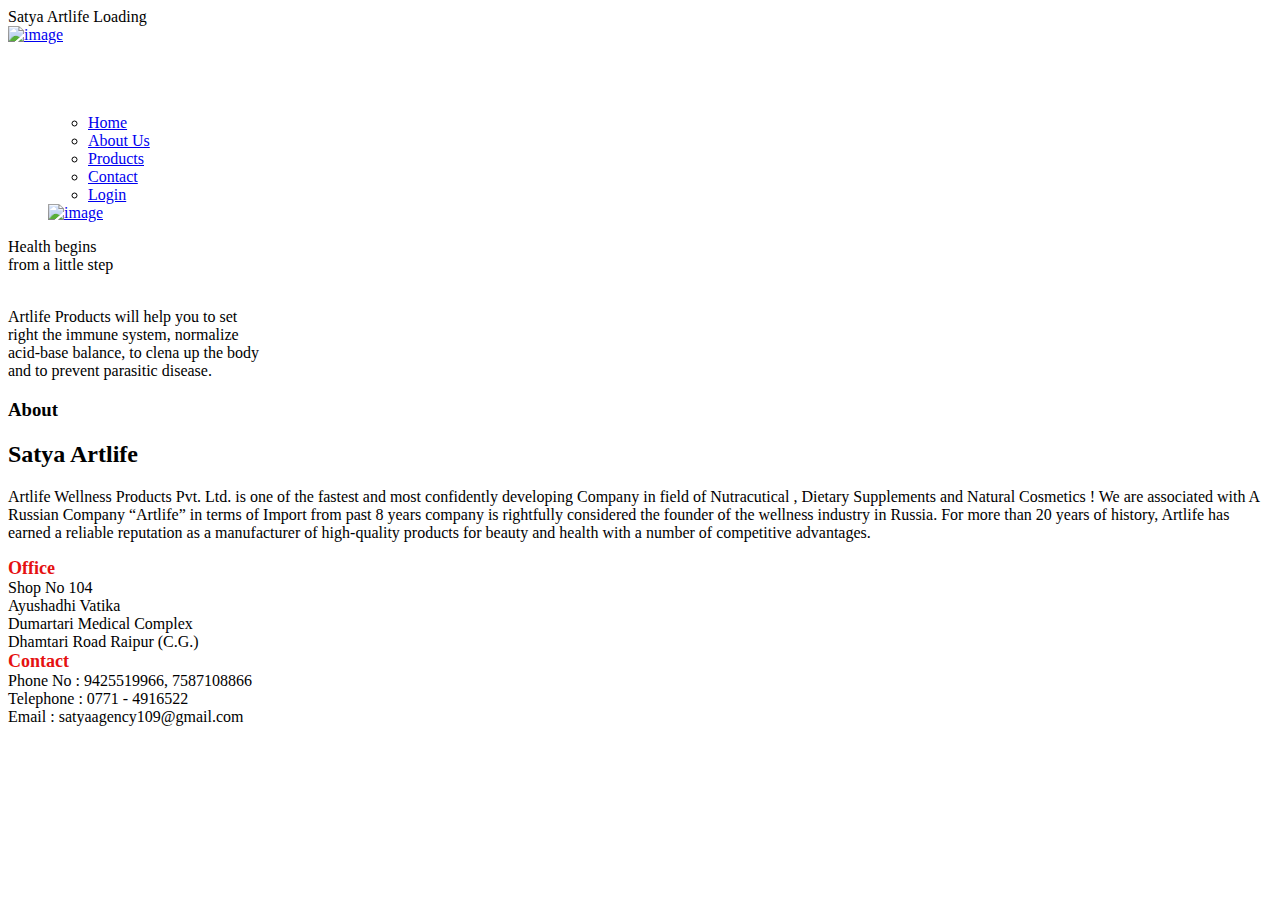
==== index.html @ ea93934b "Add files via upload" ====
<!DOCTYPE html>
<html lang="en">

    <!-- Basic -->
    <meta charset="utf-8">
    <meta http-equiv="X-UA-Compatible" content="IE=edge">   
   
    <!-- Mobile Metas -->
    <meta name="viewport" content="width=device-width, minimum-scale=1.0, maximum-scale=1.0, user-scalable=no">
 
     <!-- Site Metas -->
    <title>Satya Artlife</title>  
    <meta name="keywords" content="">
    <meta name="description" content="">
    <meta name="author" content="">

    <!-- Site Icons -->
    <link rel="shortcut icon" href="images/Favicon.ico" type="image/x-icon" />
    <link rel="apple-touch-icon" href="images/satya agencies logo.png">

    <!-- Bootstrap CSS -->
    <link rel="stylesheet" href="css/bootstrap.min.css">
    <!-- Site CSS -->
    <link rel="stylesheet" href="style.css">
    <!-- Colors CSS -->
    <link rel="stylesheet" href="css/colors.css">
    <!-- ALL VERSION CSS -->
    <link rel="stylesheet" href="css/versions.css">
    <!-- Responsive CSS -->
    <link rel="stylesheet" href="css/responsive.css">
    <!-- Custom CSS -->
    <link rel="stylesheet" href="css/custom.css">

    <!--[if lt IE 9]>
      <script src="https://oss.maxcdn.com/libs/html5shiv/3.7.0/html5shiv.js"></script>
      <script src="https://oss.maxcdn.com/libs/respond.js/1.4.2/respond.min.js"></script>
    <![endif]-->

</head>
<body class="barber_version">
    <link href="https://fonts.googleapis.com/css2?family=Work+Sans:wght@500&display=swap" rel="stylesheet">
    <!-- LOADER -->
    <div id="preloader">
        <div class="cube-wrapper">
		  <div class="cube-folding">
			<span class="leaf1"></span>
			<span class="leaf2"></span>
			<span class="leaf3"></span>
			<span class="leaf4"></span>
		  </div>
		  <span class="loading" data-name="Loading">Satya Artlife Loading</span>
		</div>
    </div><!-- end loader -->
    <!-- END LOADER -->

    <div id="wrapper">

        <!-- Sidebar-wrapper -->
        <div id="sidebar-wrapper">
			<div class="side-top">
				<div class="logo-sidebar">
					<a href="index.html"><img src="images/logos/logo.png" style="width:150px ;" alt="image"></a>
				</div>
				<ul class="sidebar-nav" >
				<ul class="sidebar-nav" style="margin-top: 70px;">
					<li><a href="index.html">Home</a></li> <!--class="active"-->
					<li><a href="about.html">About Us</a></li>
					<li><a href="products.html">Products</a></li>
					<li><a href="contact.html">Contact</a></li>
					<!--<li><a href="appointment.html">Appointment</a></li>-->
					<li><a href="http://dvo.artlife.ru/Account/Login/en">Login</a></li>
                </ul>
                <div class="Satya-logo-sidebar">
					<a href="index.html"><img src="images/logos/satya agencies logo.png" style="width:150px ;" alt="image" ></a>
				</div>
			</div>
        </div>
        <!-- End Sidebar-wrapper -->

        <!-- Page Content -->
        <div id="page-content-wrapper">
            <a href="#menu-toggle" class="menuopener" id="menu-toggle"><i class="fa fa-bars"></i></a>
            <div id="home" class="parallax  first-section" data-stellar-background-ratio="0.3" style="background-image:url('uploads/homepage bg.jpg'); "> 
                <div class="container-fluid">
                    <div class="row">
						<!--<div id="full-width" class="owl-carousel owl-theme">-->
							<div class="text-center item">
								<div class="col-md-8 col-md-offset-2 col-sm-10">
									<div class="big-tagline text-right">
                                        <p class="index">
                                        Health begins <br>
                                        from a little step
                                        </p><br>
                                        <l>
                                        Artlife Products will help you to set<br>
                                        right the immune system, normalize<br>
                                        acid-base balance, to clena up the body <br>
                                        and to prevent parasitic disease.
                                        </l>
									</div>
								</div>
                            </div>
                            
                            <!--
							<div class="text-center item">
								<div class="col-md-8 col-md-offset-2 col-sm-12">
									<div class="big-tagline text-center">
										<h2><strong>Satya Artlife</strong></h2>
										<p class="lead">We are Satya Artlife</p>
									</div>
								</div>
                            </div>
                            
							<div class="text-center item">
								<div class="col-md-8 col-md-offset-2 col-sm-12">
									<div class="big-tagline text-center">
										<h2><strong>Satya Artlife</strong></h2>
										<p class="lead">We are Satya Artlife</p>
                                    </div>
								</div>
							</div>
						</div>-->
                    </div><!-- end row -->
                </div><!-- end container -->
            </div><!-- end section -->

            <!--<section class="section nopad cac text-center">
                <a href="#"><h3>Interesting our awesome barber services? Just drop an appointment form below!</h3></a>
            </section>-->

            <div class="section wb">
                <div class="container-fluid">
                    <div class="row">
                        <div class="col-md-8 col-md-offset-2 text-center">
                            <div class="message-box">
                                <h3>About</h3>
                                <h2>Satya Artlife</h2>
                                <p class="lead"> Artlife Wellness Products Pvt. Ltd. is one of the fastest and most confidently developing Company in field of Nutracutical , Dietary Supplements and Natural Cosmetics ! We are associated with A Russian Company “Artlife” in terms of Import from past 8 years company is rightfully considered the founder of the wellness industry in Russia. For more than 20 years of history, Artlife has earned a reliable reputation as a manufacturer of high-quality products for beauty and health with a number of competitive advantages. </p>

                                <!--<a href="#services" data-scroll class="btn btn-light btn-radius btn-brd grd1 effect-1">Learn More</a>-->
                            </div><!-- end messagebox -->
                        </div><!-- end col -->
                    </div><!-- end row -->
					
					<!--<hr class="hr1"> -->
                </div><!-- end container -->
            </div><!-- end section -->




            <div class="copyrights">
                <div class="container-fluid">
                    <div class="footer-distributed">
                        <div class="footer-left">
                            <l>
                                <strong><font color=#E51111 size=4>Office</font></strong> <br>
                                Shop No 104 <br>
                                Ayushadhi Vatika <br>
                                Dumartari Medical Complex <br> 
                                Dhamtari Road Raipur (C.G.)
                            </l>
                        </div>

                        <div class="footer-right">
                            <l>
                                <strong><font color=#E51111 size=4>Contact</font></strong> <br>
                                Phone No : 9425519966, 7587108866 <br>
                                Telephone : 0771 - 4916522<br>
                                Email : satyaagency109@gmail.com
                            </l>
                        </div>

                        
                    </div>
                </div><!-- end container -->
            </div><!-- end copyrights -->
        </div>
    </div><!-- end wrapper -->

    <a href="#" id="scroll-to-top" class="dmtop global-radius"><i class="fa fa-angle-up"></i></a>

    <!-- ALL JS FILES -->
    <script src="js/all.js"></script>
	<script src="js/responsive-tabs.js"></script>
    <!-- ALL PLUGINS -->
    <script src="js/custom.js"></script>

    <!-- Menu Toggle Script -->
    <script>
    (function($) {
        "use strict";
        $("#menu-toggle").click(function(e) {
            e.preventDefault();
            $("#wrapper").toggleClass("toggled");
        });
        smoothScroll.init({
            selector: '[data-scroll]', // Selector for links (must be a class, ID, data attribute, or element tag)
            selectorHeader: null, // Selector for fixed headers (must be a valid CSS selector) [optional]
            speed: 500, // Integer. How fast to complete the scroll in milliseconds
            easing: 'easeInOutCubic', // Easing pattern to use
            offset: 0, // Integer. How far to offset the scrolling anchor location in pixels
            callback: function ( anchor, toggle ) {} // Function to run after scrolling
        });
    })(jQuery);
    </script>

</body>
</html>
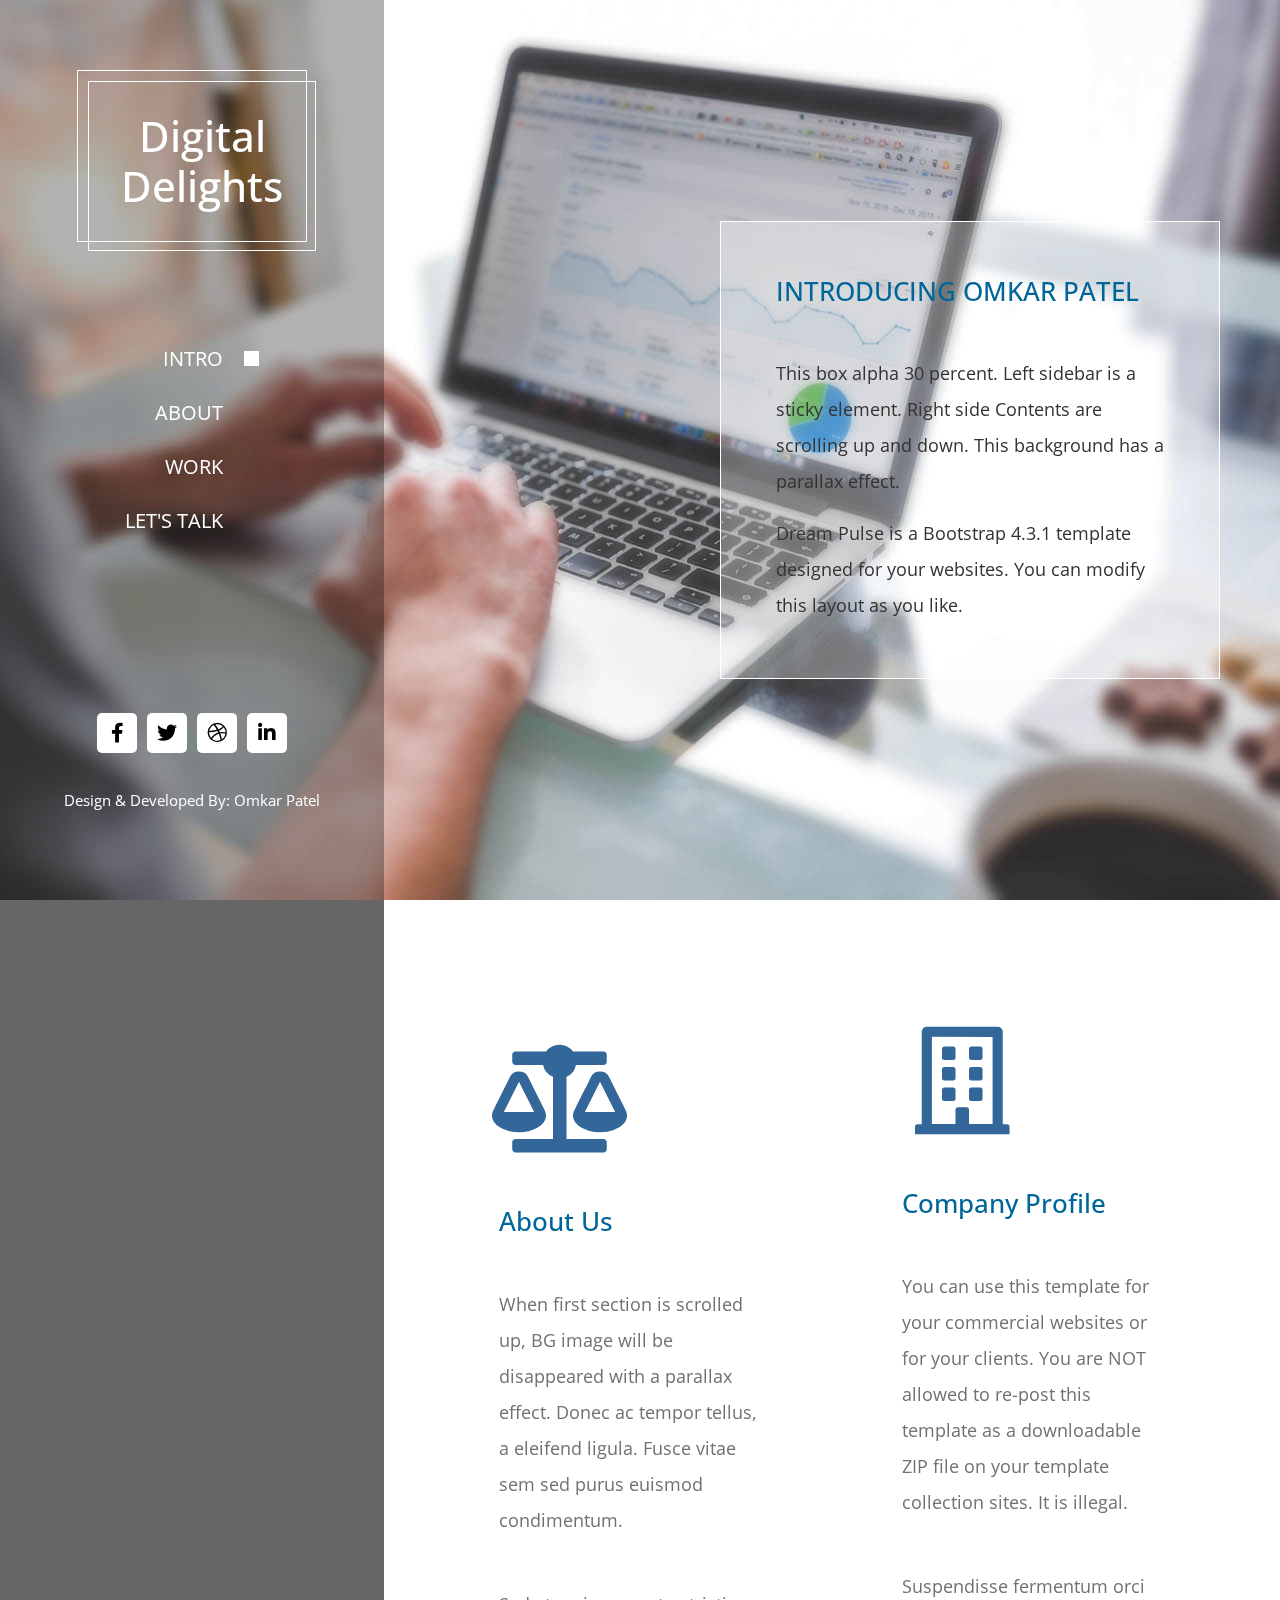
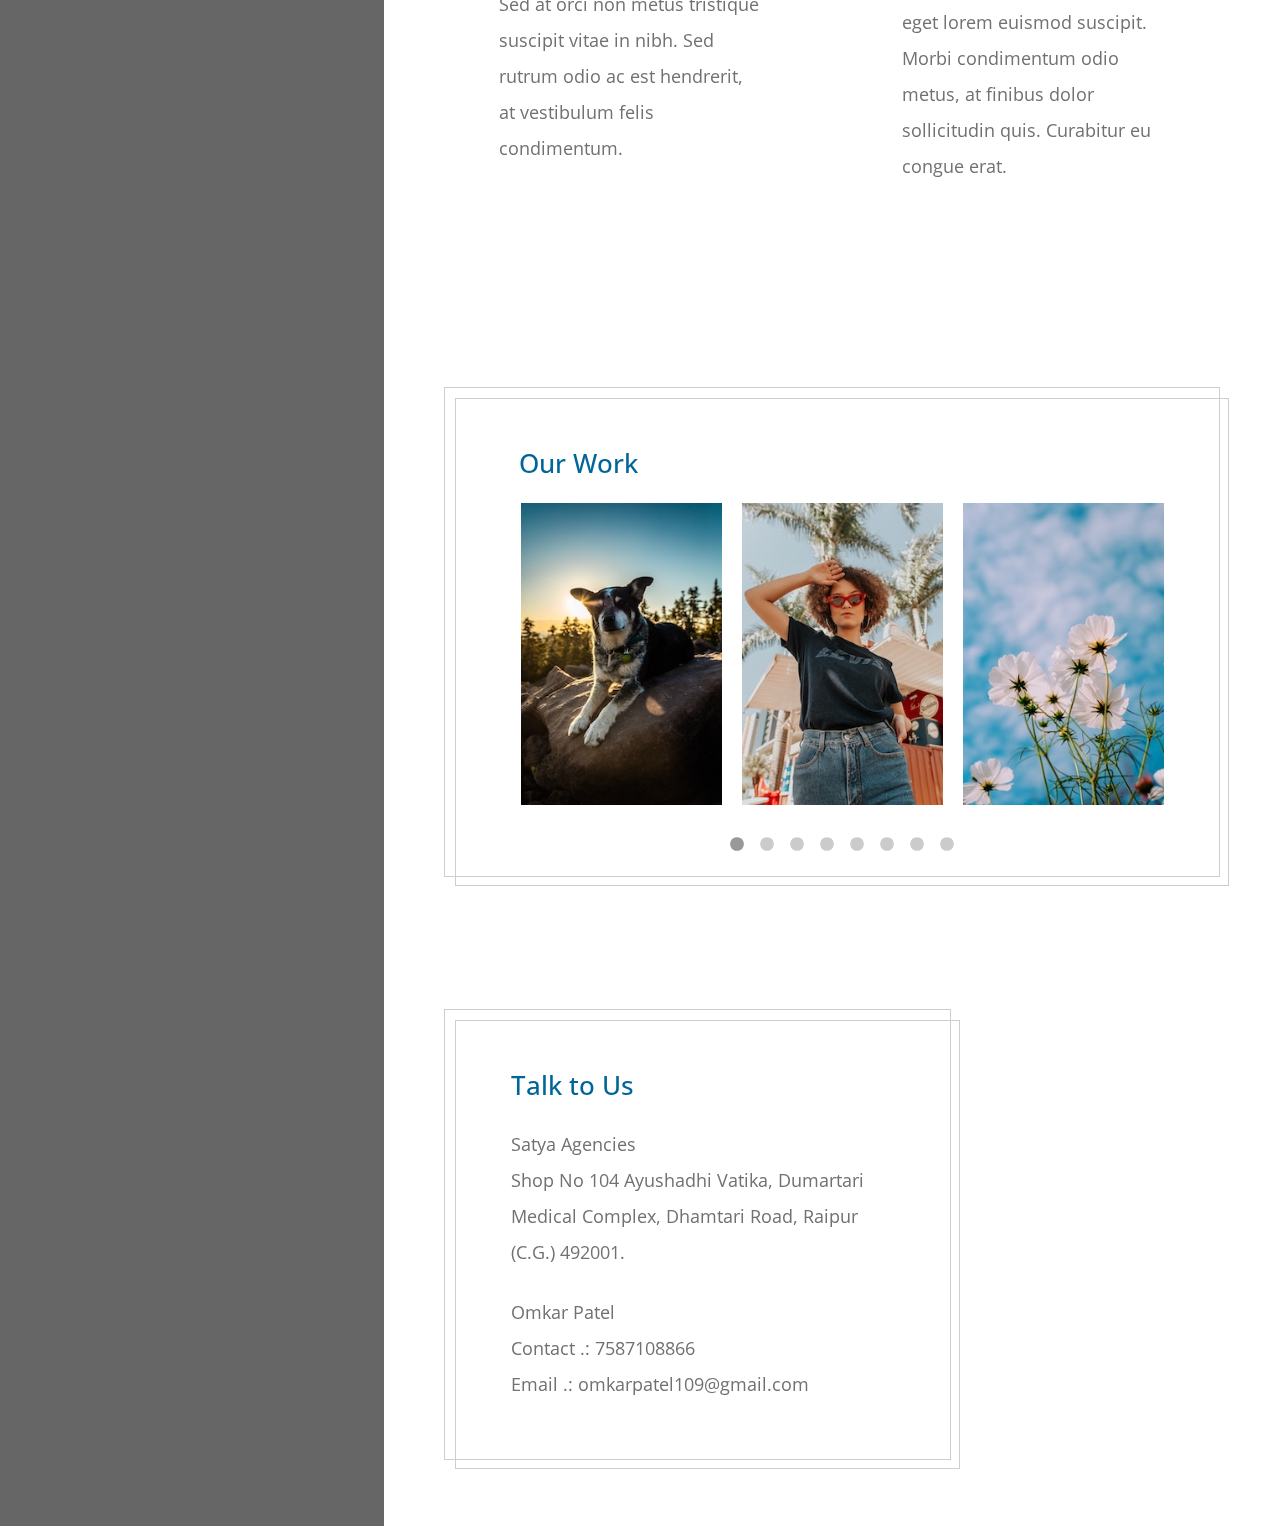
==== commit 37ed6764: "Add files via upload" ====
--- a/index.html
+++ b/index.html
@@ -1,209 +1,370 @@
-<!DOCTYPE html>
-<html lang="en">
-
-    <!-- Basic -->
-    <meta charset="utf-8">
-    <meta http-equiv="X-UA-Compatible" content="IE=edge">   
-   
-    <!-- Mobile Metas -->
-    <meta name="viewport" content="width=device-width, minimum-scale=1.0, maximum-scale=1.0, user-scalable=no">
- 
-     <!-- Site Metas -->
-    <title>Satya Artlife</title>  
-    <meta name="keywords" content="">
-    <meta name="description" content="">
-    <meta name="author" content="">
-
-    <!-- Site Icons -->
-    <link rel="shortcut icon" href="images/Favicon.ico" type="image/x-icon" />
-    <link rel="apple-touch-icon" href="images/satya agencies logo.png">
-
-    <!-- Bootstrap CSS -->
-    <link rel="stylesheet" href="css/bootstrap.min.css">
-    <!-- Site CSS -->
-    <link rel="stylesheet" href="style.css">
-    <!-- Colors CSS -->
-    <link rel="stylesheet" href="css/colors.css">
-    <!-- ALL VERSION CSS -->
-    <link rel="stylesheet" href="css/versions.css">
-    <!-- Responsive CSS -->
-    <link rel="stylesheet" href="css/responsive.css">
-    <!-- Custom CSS -->
-    <link rel="stylesheet" href="css/custom.css">
-
-    <!--[if lt IE 9]>
-      <script src="https://oss.maxcdn.com/libs/html5shiv/3.7.0/html5shiv.js"></script>
-      <script src="https://oss.maxcdn.com/libs/respond.js/1.4.2/respond.min.js"></script>
-    <![endif]-->
-
-</head>
-<body class="barber_version">
-    <link href="https://fonts.googleapis.com/css2?family=Work+Sans:wght@500&display=swap" rel="stylesheet">
-    <!-- LOADER -->
-    <div id="preloader">
-        <div class="cube-wrapper">
-		  <div class="cube-folding">
-			<span class="leaf1"></span>
-			<span class="leaf2"></span>
-			<span class="leaf3"></span>
-			<span class="leaf4"></span>
-		  </div>
-		  <span class="loading" data-name="Loading">Satya Artlife Loading</span>
-		</div>
-    </div><!-- end loader -->
-    <!-- END LOADER -->
-
-    <div id="wrapper">
-
-        <!-- Sidebar-wrapper -->
-        <div id="sidebar-wrapper">
-			<div class="side-top">
-				<div class="logo-sidebar">
-					<a href="index.html"><img src="images/logos/logo.png" style="width:150px ;" alt="image"></a>
-				</div>
-				<ul class="sidebar-nav" >
-				<ul class="sidebar-nav" style="margin-top: 70px;">
-					<li><a href="index.html">Home</a></li> <!--class="active"-->
-					<li><a href="about.html">About Us</a></li>
-					<li><a href="products.html">Products</a></li>
-					<li><a href="contact.html">Contact</a></li>
-					<!--<li><a href="appointment.html">Appointment</a></li>-->
-					<li><a href="http://dvo.artlife.ru/Account/Login/en">Login</a></li>
-                </ul>
-                <div class="Satya-logo-sidebar">
-					<a href="index.html"><img src="images/logos/satya agencies logo.png" style="width:150px ;" alt="image" ></a>
-				</div>
-			</div>
-        </div>
-        <!-- End Sidebar-wrapper -->
-
-        <!-- Page Content -->
-        <div id="page-content-wrapper">
-            <a href="#menu-toggle" class="menuopener" id="menu-toggle"><i class="fa fa-bars"></i></a>
-            <div id="home" class="parallax  first-section" data-stellar-background-ratio="0.3" style="background-image:url('uploads/homepage bg.jpg'); "> 
-                <div class="container-fluid">
-                    <div class="row">
-						<!--<div id="full-width" class="owl-carousel owl-theme">-->
-							<div class="text-center item">
-								<div class="col-md-8 col-md-offset-2 col-sm-10">
-									<div class="big-tagline text-right">
-                                        <p class="index">
-                                        Health begins <br>
-                                        from a little step
-                                        </p><br>
-                                        <l>
-                                        Artlife Products will help you to set<br>
-                                        right the immune system, normalize<br>
-                                        acid-base balance, to clena up the body <br>
-                                        and to prevent parasitic disease.
-                                        </l>
-									</div>
-								</div>
-                            </div>
-                            
-                            <!--
-							<div class="text-center item">
-								<div class="col-md-8 col-md-offset-2 col-sm-12">
-									<div class="big-tagline text-center">
-										<h2><strong>Satya Artlife</strong></h2>
-										<p class="lead">We are Satya Artlife</p>
-									</div>
-								</div>
-                            </div>
-                            
-							<div class="text-center item">
-								<div class="col-md-8 col-md-offset-2 col-sm-12">
-									<div class="big-tagline text-center">
-										<h2><strong>Satya Artlife</strong></h2>
-										<p class="lead">We are Satya Artlife</p>
-                                    </div>
-								</div>
-							</div>
-						</div>-->
-                    </div><!-- end row -->
-                </div><!-- end container -->
-            </div><!-- end section -->
-
-            <!--<section class="section nopad cac text-center">
-                <a href="#"><h3>Interesting our awesome barber services? Just drop an appointment form below!</h3></a>
-            </section>-->
-
-            <div class="section wb">
-                <div class="container-fluid">
-                    <div class="row">
-                        <div class="col-md-8 col-md-offset-2 text-center">
-                            <div class="message-box">
-                                <h3>About</h3>
-                                <h2>Satya Artlife</h2>
-                                <p class="lead"> Artlife Wellness Products Pvt. Ltd. is one of the fastest and most confidently developing Company in field of Nutracutical , Dietary Supplements and Natural Cosmetics ! We are associated with A Russian Company “Artlife” in terms of Import from past 8 years company is rightfully considered the founder of the wellness industry in Russia. For more than 20 years of history, Artlife has earned a reliable reputation as a manufacturer of high-quality products for beauty and health with a number of competitive advantages. </p>
-
-                                <!--<a href="#services" data-scroll class="btn btn-light btn-radius btn-brd grd1 effect-1">Learn More</a>-->
-                            </div><!-- end messagebox -->
-                        </div><!-- end col -->
-                    </div><!-- end row -->
-					
-					<!--<hr class="hr1"> -->
-                </div><!-- end container -->
-            </div><!-- end section -->
-
-
-
-
-            <div class="copyrights">
-                <div class="container-fluid">
-                    <div class="footer-distributed">
-                        <div class="footer-left">
-                            <l>
-                                <strong><font color=#E51111 size=4>Office</font></strong> <br>
-                                Shop No 104 <br>
-                                Ayushadhi Vatika <br>
-                                Dumartari Medical Complex <br> 
-                                Dhamtari Road Raipur (C.G.)
-                            </l>
-                        </div>
-
-                        <div class="footer-right">
-                            <l>
-                                <strong><font color=#E51111 size=4>Contact</font></strong> <br>
-                                Phone No : 9425519966, 7587108866 <br>
-                                Telephone : 0771 - 4916522<br>
-                                Email : satyaagency109@gmail.com
-                            </l>
-                        </div>
-
-                        
-                    </div>
-                </div><!-- end container -->
-            </div><!-- end copyrights -->
-        </div>
-    </div><!-- end wrapper -->
-
-    <a href="#" id="scroll-to-top" class="dmtop global-radius"><i class="fa fa-angle-up"></i></a>
-
-    <!-- ALL JS FILES -->
-    <script src="js/all.js"></script>
-	<script src="js/responsive-tabs.js"></script>
-    <!-- ALL PLUGINS -->
-    <script src="js/custom.js"></script>
-
-    <!-- Menu Toggle Script -->
-    <script>
-    (function($) {
-        "use strict";
-        $("#menu-toggle").click(function(e) {
-            e.preventDefault();
-            $("#wrapper").toggleClass("toggled");
-        });
-        smoothScroll.init({
-            selector: '[data-scroll]', // Selector for links (must be a class, ID, data attribute, or element tag)
-            selectorHeader: null, // Selector for fixed headers (must be a valid CSS selector) [optional]
-            speed: 500, // Integer. How fast to complete the scroll in milliseconds
-            easing: 'easeInOutCubic', // Easing pattern to use
-            offset: 0, // Integer. How far to offset the scrolling anchor location in pixels
-            callback: function ( anchor, toggle ) {} // Function to run after scrolling
-        });
-    })(jQuery);
-    </script>
-
-</body>
+<!DOCTYPE html>
+<html lang="en">
+  <head>
+    <meta charset="UTF-8" />
+    <meta name="viewport" content="width=device-width, initial-scale=1.0" />
+    <meta http-equiv="X-UA-Compatible" content="ie=edge" />
+
+    <title>Digital Delights</title>
+
+    <link rel="stylesheet" href="https://fonts.googleapis.com/css?family=Open+Sans:400,600" />
+    <link rel="stylesheet" href="css/all.min.css" />
+    <link rel="stylesheet" href="css/bootstrap.min.css" />
+    <link rel="stylesheet" href="slick/slick.css"/>    
+    <link rel="stylesheet" href="slick/slick-theme.css"/>    
+    <link rel="stylesheet" href="css/magnific-popup.css">
+    <link rel="stylesheet" href="css/templatemo-dream-pulse.css" />
+  </head>
+  <body>
+    <main class="container-fluid">
+      <div class="row">        
+          <nav id="tmSidebar" class="tm-bg-black-transparent tm-sidebar">
+            <button class="navbar-toggler" type="button" aria-label="Toggle navigation">
+              <i class="fas fa-bars"></i>
+            </button>
+            <div class="tm-sidebar-sticky">
+              <div class="tm-brand-box">
+                <div class="tm-double-border-1">
+                  <div class="tm-double-border-2">
+                    <h1 class="tm-brand ">Digital Delights</h1>
+                  </div>
+                </div>
+              </div>
+
+              <ul id="tmMainNav" class="nav flex-column text-uppercase text-right tm-main-nav">
+                <li class="nav-item">
+                  <a href="#intro" class="nav-link active">
+                    <span class="d-inline-block mr-3">Intro</span>
+                    <span class="d-inline-block tm-white-rect"></span>
+                  </a>
+                </li>
+                <li class="nav-item">
+                  <a href="#about" class="nav-link">
+                    <span class="d-inline-block mr-3">About</span>
+                    <span class="d-inline-block tm-white-rect"></span>
+                  </a>
+                </li>
+                <li class="nav-item">
+                  <a href="#work" class="nav-link">
+                    <span class="d-inline-block mr-3">Work</span>
+                    <span class="d-inline-block tm-white-rect"></span>
+                  </a>
+                </li>
+                <!--
+                <li class="nav-item">
+                  <a href="#clients" class="nav-link">
+                    <span class="d-inline-block mr-3">Clients</span>
+                    <span class="d-inline-block tm-white-rect"></span>
+                  </a>
+                </li>
+              -->
+                <li class="nav-item">
+                  <a href="#talk" class="nav-link">
+                    <span class="d-inline-block mr-3">Let's Talk</span>
+                    <span class="d-inline-block tm-white-rect"></span>
+                  </a>
+                </li>
+              </ul>
+              <ul class="nav flex-row tm-social-links">
+                <li class="nav-item">
+                  <a href="https://facebook.com" class="nav-link tm-social-link">
+                    <i class="fab fa-facebook-f"></i>
+                  </a>
+                </li>
+                <li class="nav-item">
+                  <a href="https://twitter.com" class="nav-link tm-social-link">
+                    <i class="fab fa-twitter"></i>
+                  </a>
+                </li>
+                <li class="nav-item">
+                  <a href="https://dribbble.com" class="nav-link tm-social-link">
+                    <i class="fab fa-dribbble"></i>
+                  </a>
+                </li>
+                <li class="nav-item">
+                  <a href="https://linkedin.com" class="nav-link tm-social-link">
+                    <i class="fab fa-linkedin-in"></i>
+                  </a>
+                </li>
+              </ul>
+              <footer class="text-center text-white small">
+                <p class="mb-0">Design & Developed By: Omkar Patel
+                  <!--<a rel="nofollow" href="https://templatemo.com" class="tm-footer-link">Template Mo</a>-->
+                </p>
+              </footer>
+            </div>
+          </nav>
+          
+          <main role="main" class="ml-sm-auto col-12">
+            <div
+              class="parallax-window"
+              data-parallax="scroll"
+              data-image-src="img/dream-pulse-header.jpg">
+              <div class="tm-section-wrap">
+                <section id="intro" class="tm-section">
+                    <div class="tm-bg-white-transparent tm-intro">
+                        <h2 class="tm-section-title mb-5 text-uppercase tm-color-primary">Introducing Omkar Patel</h2>
+                        <p class="tm-color-gray">
+                          This box alpha 30 percent. Left sidebar is a sticky element.
+                          Right side Contents are scrolling up and down. This background has a
+                          parallax effect.
+                        </p>
+                        <p class="mb-0 tm-color-gray">
+                          Dream Pulse is a Bootstrap 4.3.1 template designed for your websites. You can modify this layout as you like.
+                        </p>
+                    </div>              
+                </section>
+            </div>            
+          </div>
+
+          <div class="tm-section-wrap bg-white">
+            <section id="about" class="row tm-section">
+              <div class="col-xl-6">
+                <div class="tm-section-half">    
+                    <div><i class="fas fa-6x fa-balance-scale mb-5 tm-section-icon"></i></div>                        
+                    <h2 class="tm-section-title tm-color-primary mb-5">About Us</h2>
+                    <p class="mb-5">
+                      When first section is scrolled up, BG image will be
+                      disappeared with a parallax effect. Donec ac tempor tellus, a
+                      eleifend ligula. Fusce vitae sem sed purus euismod
+                      condimentum.
+                    </p>
+                    <p>
+                      Sed at orci non metus tristique suscipit vitae in nibh. Sed
+                      rutrum odio ac est hendrerit, at vestibulum felis condimentum.
+                    </p>
+                </div>
+              </div>
+              <div class="col-xl-6">
+                <div class="tm-section-half">
+                    <div><i class="far fa-6x fa-building mb-5 tm-section-icon"></i></div>
+                    <h2 class="tm-section-title tm-color-primary mb-5">Company Profile</h2>
+                    <p class="mb-5">
+                      You can use this template for your commercial websites or for your clients. 
+                      You are NOT allowed to re-post this template as a downloadable ZIP file 
+                      on your template collection sites. It is illegal.
+                    </p>
+                    <p>
+                      Suspendisse fermentum orci eget lorem euismod suscipit. Morbi
+                      condimentum odio metus, at finibus dolor sollicitudin quis.
+                      Curabitur eu congue erat.
+                    </p>
+                </div>
+              </div>
+            </section>
+          </div>
+            
+          <div class="tm-section-wrap bg-white">
+            <section id="work" class="row tm-section">
+              <div class="col-12">
+                <div class="w-100 tm-double-border-1 tm-border-gray">
+                    <div class="tm-double-border-2 tm-border-gray tm-box-pad">
+                      <div class="tm-gallery-wrap">
+                          <h2 class="tm-color-primary tm-section-title mb-4 ml-2">Our Work</h2>
+                          <div class="tm-gallery">
+                            <div class="tm-gallery-item">                        
+                              <figure class="effect-bubba">
+                                <img src="img/gallery/01.jpg" alt="Our Work Image" class="img-fluid">
+                                <figcaption>
+                                  <h2>Fresh <span>Bubba</span></h2>
+                                  <p>Bubba likes to appear out of thin air.</p>
+                                  <a href="img/gallery/large/01.jpg">View more</a>
+                                </figcaption>
+                              </figure>
+                            </div>
+                            <div class="tm-gallery-item">
+                              <figure class="effect-bubba">
+                                <img src="img/gallery/02.jpg" alt="Our Work Image" class="img-fluid">
+                                <figcaption>
+                                  <h2>Fresh <span>Bubba</span></h2>
+                                  <p>Bubba likes to appear out of thin air.</p>
+                                  <a href="img/gallery/large/02.jpg">View more</a>
+                                </figcaption>
+                              </figure>
+                            </div>
+                            <div class="tm-gallery-item">
+                              <figure class="effect-bubba">
+                                <img src="img/gallery/03.jpg" alt="Our Work Image" class="img-fluid">
+                                <figcaption>
+                                  <h2>Fresh <span>Bubba</span></h2>
+                                  <p>Bubba likes to appear out of thin air.</p>
+                                  <a href="img/gallery/large/03.jpg">View more</a>
+                                </figcaption>
+                              </figure>
+                            </div>
+                            <div class="tm-gallery-item">
+                              <figure class="effect-bubba">
+                                <img src="img/gallery/04.jpg" alt="Our Work Image" class="img-fluid">
+                                <figcaption>
+                                  <h2>Fresh <span>Bubba</span></h2>
+                                  <p>Bubba likes to appear out of thin air.</p>
+                                  <a href="img/gallery/large/04.jpg">View more</a>
+                                </figcaption>
+                              </figure>
+                            </div>
+                            <div class="tm-gallery-item">
+                              <figure class="effect-bubba">
+                                <img src="img/gallery/05.jpg" alt="Our Work Image" class="img-fluid">
+                                <figcaption>
+                                  <h2>Fresh <span>Bubba</span></h2>
+                                  <p>Bubba likes to appear out of thin air.</p>
+                                  <a href="img/gallery/large/05.jpg">View more</a>
+                                </figcaption>
+                              </figure>
+                            </div>
+                            <div class="tm-gallery-item">
+                              <figure class="effect-bubba">
+                                <img src="img/gallery/06.jpg" alt="Our Work Image" class="img-fluid">
+                                <figcaption>
+                                  <h2>Fresh <span>Bubba</span></h2>
+                                  <p>Bubba likes to appear out of thin air.</p>
+                                  <a href="img/gallery/large/06.jpg">View more</a>
+                                </figcaption>
+                              </figure>
+                            </div>
+                            <div class="tm-gallery-item">
+                              <figure class="effect-bubba">
+                                <img src="img/gallery/07.jpg" alt="Our Work Image" class="img-fluid">
+                                <figcaption>
+                                  <h2>Fresh <span>Bubba</span></h2>
+                                  <p>Bubba likes to appear out of thin air.</p>
+                                  <a href="img/gallery/large/07.jpg">View more</a>
+                                </figcaption>
+                              </figure>
+                            </div>
+                            <div class="tm-gallery-item">
+                              <figure class="effect-bubba">
+                                <img src="img/gallery/08.jpg" alt="Our Work Image" class="img-fluid">
+                                <figcaption>
+                                  <h2>Fresh <span>Bubba</span></h2>
+                                  <p>Bubba likes to appear out of thin air.</p>
+                                  <a href="img/gallery/large/08.jpg">View more</a>
+                                </figcaption>
+                              </figure>
+                            </div>
+                          </div>
+                      </div>                        
+                    </div>                  
+                  </div>     
+              </div>         
+            </section>
+          </div>
+          
+          <!--
+          <div class="tm-section-wrap bg-white">
+            <section id="clients" class="row tm-section">
+              <div class="col-12 tm-section-pad">
+                  <div class="tm-flex-item-left">
+                      <div class="tm-w-80">
+                          <h2 class="tm-color-primary tm-section-title mb-4">Our Clients</h2>
+                          <p class="mb-5">
+                            Aenean est augue, iaculis ut arcu a, cursus tempus eros.
+                            Maecenas ut efficitur lectus, vel commodo nibh. Vivamus
+                            consequat massa non euismod facilisis. Morbi assumsan non libero
+                            a vehicula. Donec blandit suscipit magna sit amet elementum.
+                          </p>
+                      </div>
+                      
+                      <div class="row tm-clients-images">
+                        <div class="col-xl-3 col-lg-6 col-md-4 col-sm-6 tm-img-wrap">
+                          <a href="https://google.com">
+                            <img src="img/client-1.png" alt="Client Image" class="img-fluid tm-client-img" />
+                          </a>                          
+                        </div>
+                        <div class="col-xl-3 col-lg-6 col-md-4 col-sm-6 tm-img-wrap">
+                          <a href="https://facebook.com">
+                            <img src="img/client-2.png" alt="Client Image" class="img-fluid tm-client-img" />
+                          </a>                          
+                        </div>
+                        <div class="col-xl-3 col-lg-6 col-md-4 col-sm-6 tm-img-wrap">
+                          <a href="https://twitter.com">
+                            <img src="img/client-3.png" alt="Client Image" class="img-fluid tm-client-img" />
+                          </a>                          
+                        </div>
+                        <div class="col-xl-3 col-lg-6 col-md-4 col-sm-6 tm-img-wrap">
+                          <a href="https://instagram.com">
+                            <img src="img/client-4.png" alt="Client Image" class="img-fluid tm-client-img" />
+                          </a>                          
+                        </div>
+                        <div class="col-xl-3 col-lg-6 col-md-4 col-sm-6 tm-img-wrap">
+                            <a href="https://google.com">
+                              <img src="img/client-5.png" alt="Client Image" class="img-fluid tm-client-img" />
+                            </a>                          
+                          </div>
+                          <div class="col-xl-3 col-lg-6 col-md-4 col-sm-6 tm-img-wrap">
+                            <a href="https://facebook.com">
+                              <img src="img/client-6.png" alt="Client Image" class="img-fluid tm-client-img" />
+                            </a>                          
+                          </div>
+                          <div class="col-xl-3 col-lg-6 col-md-4 col-sm-6 tm-img-wrap">
+                            <a href="https://twitter.com">
+                              <img src="img/client-7.png" alt="Client Image" class="img-fluid tm-client-img" />
+                            </a>                          
+                          </div>
+                          <div class="col-xl-3 col-lg-6 col-md-4 col-sm-6 tm-img-wrap">
+                            <a href="https://instagram.com">
+                              <img src="img/client-8.png" alt="Client Image" class="img-fluid tm-client-img" />
+                            </a>                          
+                          </div>
+                      </div>
+                  </div> 
+              </div>                             
+            </section>
+          </div>
+        -->
+            
+          <div class="tm-section-wrap bg-white">
+            <section id="talk" class="row tm-section">
+                <div class="col-xl-8 mb-10">
+                  <div class="tm-double-border-1 tm-border-gray">
+                    <div class="tm-double-border-2 tm-border-gray tm-box-pad">
+                        <h2 class="tm-color-primary tm-section-title mb-4">Talk to Us</h2>
+                        <p class="mb-4">
+                          Satya Agencies<br>
+                          Shop No 104 Ayushadhi Vatika, Dumartari Medical Complex,
+                          Dhamtari Road, Raipur (C.G.) 492001.
+                        </p>
+                        <p class="mb-3">
+                          Omkar Patel<br>
+                          Contact .: 7587108866<br>
+                          Email .: omkarpatel109@gmail.com
+                        </p>
+                    </div>                    
+                  </div>                  
+                </div>
+                <!--
+                <div class="col-xl-6 mb-5">
+                  <div class="tm-contact-form-wrap">
+                    <form action="" method="POST" class="tm-contact-form">
+                        <div class="form-group">
+                          <input type="text" id="contact_name" name="contact_name" class="form-control rounded-0 border-top-0 border-right-0 border-left-0" placeholder="Your Name" required="" />
+                        </div>
+                        <div class="form-group">
+                          <input type="email" id="contact_email" name="contact_email" class="form-control rounded-0 border-top-0 border-right-0 border-left-0" placeholder="Your Email" required="" />
+                        </div>
+                
+                        <div class="form-group">
+                          <textarea rows="4" id="contact_message" name="contact_message" class="form-control rounded-0 border-top-0 border-right-0 border-left-0" placeholder="Message..." required=""></textarea>
+                        </div>
+                
+                        <div class="form-group mb-0">
+                          <button type="submit" class="btn rounded-0 d-block ml-auto tm-btn-primary">
+                            SEND
+                          </button>
+                        </div>
+                      </form>
+                  </div>                    
+                </div>-->
+              </section>
+          </div>
+        </main>        
+      </div>
+    </div>
+    <script src="js/jquery.min.js"></script>
+    <script src="js/jquery.singlePageNav.min.js"></script>
+    <script src="js/parallax.min.js"></script>
+    <script src="slick/slick.min.js"></script>
+    <script src="js/jquery.magnific-popup.min.js"></script>
+    <script src="js/templatemo-scripts.js"></script>
+  </body>
 </html>--- a/css/all.min.css
+++ b/css/all.min.css
@@ -0,0 +1,5 @@
+/*!
+ * Font Awesome Free 5.9.0 by @fontawesome - https://fontawesome.com
+ * License - https://fontawesome.com/license/free (Icons: CC BY 4.0, Fonts: SIL OFL 1.1, Code: MIT License)
+ */
+.fa,.fab,.fal,.far,.fas{-moz-osx-font-smoothing:grayscale;-webkit-font-smoothing:antialiased;display:inline-block;font-style:normal;font-variant:normal;text-rendering:auto;line-height:1}.fa-lg{font-size:1.33333em;line-height:.75em;vertical-align:-.0667em}.fa-xs{font-size:.75em}.fa-sm{font-size:.875em}.fa-1x{font-size:1em}.fa-2x{font-size:2em}.fa-3x{font-size:3em}.fa-4x{font-size:4em}.fa-5x{font-size:5em}.fa-6x{font-size:6em}.fa-7x{font-size:7em}.fa-8x{font-size:8em}.fa-9x{font-size:9em}.fa-10x{font-size:10em}.fa-fw{text-align:center;width:1.25em}.fa-ul{list-style-type:none;margin-left:2.5em;padding-left:0}.fa-ul>li{position:relative}.fa-li{left:-2em;position:absolute;text-align:center;width:2em;line-height:inherit}.fa-border{border:.08em solid #eee;border-radius:.1em;padding:.2em .25em .15em}.fa-pull-left{float:left}.fa-pull-right{float:right}.fa.fa-pull-left,.fab.fa-pull-left,.fal.fa-pull-left,.far.fa-pull-left,.fas.fa-pull-left{margin-right:.3em}.fa.fa-pull-right,.fab.fa-pull-right,.fal.fa-pull-right,.far.fa-pull-right,.fas.fa-pull-right{margin-left:.3em}.fa-spin{animation:fa-spin 2s infinite linear}.fa-pulse{animation:fa-spin 1s infinite steps(8)}@keyframes fa-spin{0%{transform:rotate(0deg)}to{transform:rotate(1turn)}}.fa-rotate-90{-ms-filter:"progid:DXImageTransform.Microsoft.BasicImage(rotation=1)";transform:rotate(90deg)}.fa-rotate-180{-ms-filter:"progid:DXImageTransform.Microsoft.BasicImage(rotation=2)";transform:rotate(180deg)}.fa-rotate-270{-ms-filter:"progid:DXImageTransform.Microsoft.BasicImage(rotation=3)";transform:rotate(270deg)}.fa-flip-horizontal{-ms-filter:"progid:DXImageTransform.Microsoft.BasicImage(rotation=0, mirror=1)";transform:scaleX(-1)}.fa-flip-vertical{transform:scaleY(-1)}.fa-flip-both,.fa-flip-horizontal.fa-flip-vertical,.fa-flip-vertical{-ms-filter:"progid:DXImageTransform.Microsoft.BasicImage(rotation=2, mirror=1)"}.fa-flip-both,.fa-flip-horizontal.fa-flip-vertical{transform:scale(-1)}:root .fa-flip-both,:root .fa-flip-horizontal,:root .fa-flip-vertical,:root .fa-rotate-90,:root .fa-rotate-180,:root .fa-rotate-270{filter:none}.fa-stack{display:inline-block;height:2em;line-height:2em;position:relative;vertical-align:middle;width:2.5em}.fa-stack-1x,.fa-stack-2x{left:0;position:absolute;text-align:center;width:100%}.fa-stack-1x{line-height:inherit}.fa-stack-2x{font-size:2em}.fa-inverse{color:#fff}.fa-500px:before{content:"\f26e"}.fa-accessible-icon:before{content:"\f368"}.fa-accusoft:before{content:"\f369"}.fa-acquisitions-incorporated:before{content:"\f6af"}.fa-ad:before{content:"\f641"}.fa-address-book:before{content:"\f2b9"}.fa-address-card:before{content:"\f2bb"}.fa-adjust:before{content:"\f042"}.fa-adn:before{content:"\f170"}.fa-adobe:before{content:"\f778"}.fa-adversal:before{content:"\f36a"}.fa-affiliatetheme:before{content:"\f36b"}.fa-air-freshener:before{content:"\f5d0"}.fa-airbnb:before{content:"\f834"}.fa-algolia:before{content:"\f36c"}.fa-align-center:before{content:"\f037"}.fa-align-justify:before{content:"\f039"}.fa-align-left:before{content:"\f036"}.fa-align-right:before{content:"\f038"}.fa-alipay:before{content:"\f642"}.fa-allergies:before{content:"\f461"}.fa-amazon:before{content:"\f270"}.fa-amazon-pay:before{content:"\f42c"}.fa-ambulance:before{content:"\f0f9"}.fa-american-sign-language-interpreting:before{content:"\f2a3"}.fa-amilia:before{content:"\f36d"}.fa-anchor:before{content:"\f13d"}.fa-android:before{content:"\f17b"}.fa-angellist:before{content:"\f209"}.fa-angle-double-down:before{content:"\f103"}.fa-angle-double-left:before{content:"\f100"}.fa-angle-double-right:before{content:"\f101"}.fa-angle-double-up:before{content:"\f102"}.fa-angle-down:before{content:"\f107"}.fa-angle-left:before{content:"\f104"}.fa-angle-right:before{content:"\f105"}.fa-angle-up:before{content:"\f106"}.fa-angry:before{content:"\f556"}.fa-angrycreative:before{content:"\f36e"}.fa-angular:before{content:"\f420"}.fa-ankh:before{content:"\f644"}.fa-app-store:before{content:"\f36f"}.fa-app-store-ios:before{content:"\f370"}.fa-apper:before{content:"\f371"}.fa-apple:before{content:"\f179"}.fa-apple-alt:before{content:"\f5d1"}.fa-apple-pay:before{content:"\f415"}.fa-archive:before{content:"\f187"}.fa-archway:before{content:"\f557"}.fa-arrow-alt-circle-down:before{content:"\f358"}.fa-arrow-alt-circle-left:before{content:"\f359"}.fa-arrow-alt-circle-right:before{content:"\f35a"}.fa-arrow-alt-circle-up:before{content:"\f35b"}.fa-arrow-circle-down:before{content:"\f0ab"}.fa-arrow-circle-left:before{content:"\f0a8"}.fa-arrow-circle-right:before{content:"\f0a9"}.fa-arrow-circle-up:before{content:"\f0aa"}.fa-arrow-down:before{content:"\f063"}.fa-arrow-left:before{content:"\f060"}.fa-arrow-right:before{content:"\f061"}.fa-arrow-up:before{content:"\f062"}.fa-arrows-alt:before{content:"\f0b2"}.fa-arrows-alt-h:before{content:"\f337"}.fa-arrows-alt-v:before{content:"\f338"}.fa-artstation:before{content:"\f77a"}.fa-assistive-listening-systems:before{content:"\f2a2"}.fa-asterisk:before{content:"\f069"}.fa-asymmetrik:before{content:"\f372"}.fa-at:before{content:"\f1fa"}.fa-atlas:before{content:"\f558"}.fa-atlassian:before{content:"\f77b"}.fa-atom:before{content:"\f5d2"}.fa-audible:before{content:"\f373"}.fa-audio-description:before{content:"\f29e"}.fa-autoprefixer:before{content:"\f41c"}.fa-avianex:before{content:"\f374"}.fa-aviato:before{content:"\f421"}.fa-award:before{content:"\f559"}.fa-aws:before{content:"\f375"}.fa-baby:before{content:"\f77c"}.fa-baby-carriage:before{content:"\f77d"}.fa-backspace:before{content:"\f55a"}.fa-backward:before{content:"\f04a"}.fa-bacon:before{content:"\f7e5"}.fa-balance-scale:before{content:"\f24e"}.fa-balance-scale-left:before{content:"\f515"}.fa-balance-scale-right:before{content:"\f516"}.fa-ban:before{content:"\f05e"}.fa-band-aid:before{content:"\f462"}.fa-bandcamp:before{content:"\f2d5"}.fa-barcode:before{content:"\f02a"}.fa-bars:before{content:"\f0c9"}.fa-baseball-ball:before{content:"\f433"}.fa-basketball-ball:before{content:"\f434"}.fa-bath:before{content:"\f2cd"}.fa-battery-empty:before{content:"\f244"}.fa-battery-full:before{content:"\f240"}.fa-battery-half:before{content:"\f242"}.fa-battery-quarter:before{content:"\f243"}.fa-battery-three-quarters:before{content:"\f241"}.fa-battle-net:before{content:"\f835"}.fa-bed:before{content:"\f236"}.fa-beer:before{content:"\f0fc"}.fa-behance:before{content:"\f1b4"}.fa-behance-square:before{content:"\f1b5"}.fa-bell:before{content:"\f0f3"}.fa-bell-slash:before{content:"\f1f6"}.fa-bezier-curve:before{content:"\f55b"}.fa-bible:before{content:"\f647"}.fa-bicycle:before{content:"\f206"}.fa-biking:before{content:"\f84a"}.fa-bimobject:before{content:"\f378"}.fa-binoculars:before{content:"\f1e5"}.fa-biohazard:before{content:"\f780"}.fa-birthday-cake:before{content:"\f1fd"}.fa-bitbucket:before{content:"\f171"}.fa-bitcoin:before{content:"\f379"}.fa-bity:before{content:"\f37a"}.fa-black-tie:before{content:"\f27e"}.fa-blackberry:before{content:"\f37b"}.fa-blender:before{content:"\f517"}.fa-blender-phone:before{content:"\f6b6"}.fa-blind:before{content:"\f29d"}.fa-blog:before{content:"\f781"}.fa-blogger:before{content:"\f37c"}.fa-blogger-b:before{content:"\f37d"}.fa-bluetooth:before{content:"\f293"}.fa-bluetooth-b:before{content:"\f294"}.fa-bold:before{content:"\f032"}.fa-bolt:before{content:"\f0e7"}.fa-bomb:before{content:"\f1e2"}.fa-bone:before{content:"\f5d7"}.fa-bong:before{content:"\f55c"}.fa-book:before{content:"\f02d"}.fa-book-dead:before{content:"\f6b7"}.fa-book-medical:before{content:"\f7e6"}.fa-book-open:before{content:"\f518"}.fa-book-reader:before{content:"\f5da"}.fa-bookmark:before{content:"\f02e"}.fa-bootstrap:before{content:"\f836"}.fa-border-all:before{content:"\f84c"}.fa-border-none:before{content:"\f850"}.fa-border-style:before{content:"\f853"}.fa-bowling-ball:before{content:"\f436"}.fa-box:before{content:"\f466"}.fa-box-open:before{content:"\f49e"}.fa-boxes:before{content:"\f468"}.fa-braille:before{content:"\f2a1"}.fa-brain:before{content:"\f5dc"}.fa-bread-slice:before{content:"\f7ec"}.fa-briefcase:before{content:"\f0b1"}.fa-briefcase-medical:before{content:"\f469"}.fa-broadcast-tower:before{content:"\f519"}.fa-broom:before{content:"\f51a"}.fa-brush:before{content:"\f55d"}.fa-btc:before{content:"\f15a"}.fa-buffer:before{content:"\f837"}.fa-bug:before{content:"\f188"}.fa-building:before{content:"\f1ad"}.fa-bullhorn:before{content:"\f0a1"}.fa-bullseye:before{content:"\f140"}.fa-burn:before{content:"\f46a"}.fa-buromobelexperte:before{content:"\f37f"}.fa-bus:before{content:"\f207"}.fa-bus-alt:before{content:"\f55e"}.fa-business-time:before{content:"\f64a"}.fa-buysellads:before{content:"\f20d"}.fa-calculator:before{content:"\f1ec"}.fa-calendar:before{content:"\f133"}.fa-calendar-alt:before{content:"\f073"}.fa-calendar-check:before{content:"\f274"}.fa-calendar-day:before{content:"\f783"}.fa-calendar-minus:before{content:"\f272"}.fa-calendar-plus:before{content:"\f271"}.fa-calendar-times:before{content:"\f273"}.fa-calendar-week:before{content:"\f784"}.fa-camera:before{content:"\f030"}.fa-camera-retro:before{content:"\f083"}.fa-campground:before{content:"\f6bb"}.fa-canadian-maple-leaf:before{content:"\f785"}.fa-candy-cane:before{content:"\f786"}.fa-cannabis:before{content:"\f55f"}.fa-capsules:before{content:"\f46b"}.fa-car:before{content:"\f1b9"}.fa-car-alt:before{content:"\f5de"}.fa-car-battery:before{content:"\f5df"}.fa-car-crash:before{content:"\f5e1"}.fa-car-side:before{content:"\f5e4"}.fa-caret-down:before{content:"\f0d7"}.fa-caret-left:before{content:"\f0d9"}.fa-caret-right:before{content:"\f0da"}.fa-caret-square-down:before{content:"\f150"}.fa-caret-square-left:before{content:"\f191"}.fa-caret-square-right:before{content:"\f152"}.fa-caret-square-up:before{content:"\f151"}.fa-caret-up:before{content:"\f0d8"}.fa-carrot:before{content:"\f787"}.fa-cart-arrow-down:before{content:"\f218"}.fa-cart-plus:before{content:"\f217"}.fa-cash-register:before{content:"\f788"}.fa-cat:before{content:"\f6be"}.fa-cc-amazon-pay:before{content:"\f42d"}.fa-cc-amex:before{content:"\f1f3"}.fa-cc-apple-pay:before{content:"\f416"}.fa-cc-diners-club:before{content:"\f24c"}.fa-cc-discover:before{content:"\f1f2"}.fa-cc-jcb:before{content:"\f24b"}.fa-cc-mastercard:before{content:"\f1f1"}.fa-cc-paypal:before{content:"\f1f4"}.fa-cc-stripe:before{content:"\f1f5"}.fa-cc-visa:before{content:"\f1f0"}.fa-centercode:before{content:"\f380"}.fa-centos:before{content:"\f789"}.fa-certificate:before{content:"\f0a3"}.fa-chair:before{content:"\f6c0"}.fa-chalkboard:before{content:"\f51b"}.fa-chalkboard-teacher:before{content:"\f51c"}.fa-charging-station:before{content:"\f5e7"}.fa-chart-area:before{content:"\f1fe"}.fa-chart-bar:before{content:"\f080"}.fa-chart-line:before{content:"\f201"}.fa-chart-pie:before{content:"\f200"}.fa-check:before{content:"\f00c"}.fa-check-circle:before{content:"\f058"}.fa-check-double:before{content:"\f560"}.fa-check-square:before{content:"\f14a"}.fa-cheese:before{content:"\f7ef"}.fa-chess:before{content:"\f439"}.fa-chess-bishop:before{content:"\f43a"}.fa-chess-board:before{content:"\f43c"}.fa-chess-king:before{content:"\f43f"}.fa-chess-knight:before{content:"\f441"}.fa-chess-pawn:before{content:"\f443"}.fa-chess-queen:before{content:"\f445"}.fa-chess-rook:before{content:"\f447"}.fa-chevron-circle-down:before{content:"\f13a"}.fa-chevron-circle-left:before{content:"\f137"}.fa-chevron-circle-right:before{content:"\f138"}.fa-chevron-circle-up:before{content:"\f139"}.fa-chevron-down:before{content:"\f078"}.fa-chevron-left:before{content:"\f053"}.fa-chevron-right:before{content:"\f054"}.fa-chevron-up:before{content:"\f077"}.fa-child:before{content:"\f1ae"}.fa-chrome:before{content:"\f268"}.fa-chromecast:before{content:"\f838"}.fa-church:before{content:"\f51d"}.fa-circle:before{content:"\f111"}.fa-circle-notch:before{content:"\f1ce"}.fa-city:before{content:"\f64f"}.fa-clinic-medical:before{content:"\f7f2"}.fa-clipboard:before{content:"\f328"}.fa-clipboard-check:before{content:"\f46c"}.fa-clipboard-list:before{content:"\f46d"}.fa-clock:before{content:"\f017"}.fa-clone:before{content:"\f24d"}.fa-closed-captioning:before{content:"\f20a"}.fa-cloud:before{content:"\f0c2"}.fa-cloud-download-alt:before{content:"\f381"}.fa-cloud-meatball:before{content:"\f73b"}.fa-cloud-moon:before{content:"\f6c3"}.fa-cloud-moon-rain:before{content:"\f73c"}.fa-cloud-rain:before{content:"\f73d"}.fa-cloud-showers-heavy:before{content:"\f740"}.fa-cloud-sun:before{content:"\f6c4"}.fa-cloud-sun-rain:before{content:"\f743"}.fa-cloud-upload-alt:before{content:"\f382"}.fa-cloudscale:before{content:"\f383"}.fa-cloudsmith:before{content:"\f384"}.fa-cloudversify:before{content:"\f385"}.fa-cocktail:before{content:"\f561"}.fa-code:before{content:"\f121"}.fa-code-branch:before{content:"\f126"}.fa-codepen:before{content:"\f1cb"}.fa-codiepie:before{content:"\f284"}.fa-coffee:before{content:"\f0f4"}.fa-cog:before{content:"\f013"}.fa-cogs:before{content:"\f085"}.fa-coins:before{content:"\f51e"}.fa-columns:before{content:"\f0db"}.fa-comment:before{content:"\f075"}.fa-comment-alt:before{content:"\f27a"}.fa-comment-dollar:before{content:"\f651"}.fa-comment-dots:before{content:"\f4ad"}.fa-comment-medical:before{content:"\f7f5"}.fa-comment-slash:before{content:"\f4b3"}.fa-comments:before{content:"\f086"}.fa-comments-dollar:before{content:"\f653"}.fa-compact-disc:before{content:"\f51f"}.fa-compass:before{content:"\f14e"}.fa-compress:before{content:"\f066"}.fa-compress-arrows-alt:before{content:"\f78c"}.fa-concierge-bell:before{content:"\f562"}.fa-confluence:before{content:"\f78d"}.fa-connectdevelop:before{content:"\f20e"}.fa-contao:before{content:"\f26d"}.fa-cookie:before{content:"\f563"}.fa-cookie-bite:before{content:"\f564"}.fa-copy:before{content:"\f0c5"}.fa-copyright:before{content:"\f1f9"}.fa-couch:before{content:"\f4b8"}.fa-cpanel:before{content:"\f388"}.fa-creative-commons:before{content:"\f25e"}.fa-creative-commons-by:before{content:"\f4e7"}.fa-creative-commons-nc:before{content:"\f4e8"}.fa-creative-commons-nc-eu:before{content:"\f4e9"}.fa-creative-commons-nc-jp:before{content:"\f4ea"}.fa-creative-commons-nd:before{content:"\f4eb"}.fa-creative-commons-pd:before{content:"\f4ec"}.fa-creative-commons-pd-alt:before{content:"\f4ed"}.fa-creative-commons-remix:before{content:"\f4ee"}.fa-creative-commons-sa:before{content:"\f4ef"}.fa-creative-commons-sampling:before{content:"\f4f0"}.fa-creative-commons-sampling-plus:before{content:"\f4f1"}.fa-creative-commons-share:before{content:"\f4f2"}.fa-creative-commons-zero:before{content:"\f4f3"}.fa-credit-card:before{content:"\f09d"}.fa-critical-role:before{content:"\f6c9"}.fa-crop:before{content:"\f125"}.fa-crop-alt:before{content:"\f565"}.fa-cross:before{content:"\f654"}.fa-crosshairs:before{content:"\f05b"}.fa-crow:before{content:"\f520"}.fa-crown:before{content:"\f521"}.fa-crutch:before{content:"\f7f7"}.fa-css3:before{content:"\f13c"}.fa-css3-alt:before{content:"\f38b"}.fa-cube:before{content:"\f1b2"}.fa-cubes:before{content:"\f1b3"}.fa-cut:before{content:"\f0c4"}.fa-cuttlefish:before{content:"\f38c"}.fa-d-and-d:before{content:"\f38d"}.fa-d-and-d-beyond:before{content:"\f6ca"}.fa-dashcube:before{content:"\f210"}.fa-database:before{content:"\f1c0"}.fa-deaf:before{content:"\f2a4"}.fa-delicious:before{content:"\f1a5"}.fa-democrat:before{content:"\f747"}.fa-deploydog:before{content:"\f38e"}.fa-deskpro:before{content:"\f38f"}.fa-desktop:before{content:"\f108"}.fa-dev:before{content:"\f6cc"}.fa-deviantart:before{content:"\f1bd"}.fa-dharmachakra:before{content:"\f655"}.fa-dhl:before{content:"\f790"}.fa-diagnoses:before{content:"\f470"}.fa-diaspora:before{content:"\f791"}.fa-dice:before{content:"\f522"}.fa-dice-d20:before{content:"\f6cf"}.fa-dice-d6:before{content:"\f6d1"}.fa-dice-five:before{content:"\f523"}.fa-dice-four:before{content:"\f524"}.fa-dice-one:before{content:"\f525"}.fa-dice-six:before{content:"\f526"}.fa-dice-three:before{content:"\f527"}.fa-dice-two:before{content:"\f528"}.fa-digg:before{content:"\f1a6"}.fa-digital-ocean:before{content:"\f391"}.fa-digital-tachograph:before{content:"\f566"}.fa-directions:before{content:"\f5eb"}.fa-discord:before{content:"\f392"}.fa-discourse:before{content:"\f393"}.fa-divide:before{content:"\f529"}.fa-dizzy:before{content:"\f567"}.fa-dna:before{content:"\f471"}.fa-dochub:before{content:"\f394"}.fa-docker:before{content:"\f395"}.fa-dog:before{content:"\f6d3"}.fa-dollar-sign:before{content:"\f155"}.fa-dolly:before{content:"\f472"}.fa-dolly-flatbed:before{content:"\f474"}.fa-donate:before{content:"\f4b9"}.fa-door-closed:before{content:"\f52a"}.fa-door-open:before{content:"\f52b"}.fa-dot-circle:before{content:"\f192"}.fa-dove:before{content:"\f4ba"}.fa-download:before{content:"\f019"}.fa-draft2digital:before{content:"\f396"}.fa-drafting-compass:before{content:"\f568"}.fa-dragon:before{content:"\f6d5"}.fa-draw-polygon:before{content:"\f5ee"}.fa-dribbble:before{content:"\f17d"}.fa-dribbble-square:before{content:"\f397"}.fa-dropbox:before{content:"\f16b"}.fa-drum:before{content:"\f569"}.fa-drum-steelpan:before{content:"\f56a"}.fa-drumstick-bite:before{content:"\f6d7"}.fa-drupal:before{content:"\f1a9"}.fa-dumbbell:before{content:"\f44b"}.fa-dumpster:before{content:"\f793"}.fa-dumpster-fire:before{content:"\f794"}.fa-dungeon:before{content:"\f6d9"}.fa-dyalog:before{content:"\f399"}.fa-earlybirds:before{content:"\f39a"}.fa-ebay:before{content:"\f4f4"}.fa-edge:before{content:"\f282"}.fa-edit:before{content:"\f044"}.fa-egg:before{content:"\f7fb"}.fa-eject:before{content:"\f052"}.fa-elementor:before{content:"\f430"}.fa-ellipsis-h:before{content:"\f141"}.fa-ellipsis-v:before{content:"\f142"}.fa-ello:before{content:"\f5f1"}.fa-ember:before{content:"\f423"}.fa-empire:before{content:"\f1d1"}.fa-envelope:before{content:"\f0e0"}.fa-envelope-open:before{content:"\f2b6"}.fa-envelope-open-text:before{content:"\f658"}.fa-envelope-square:before{content:"\f199"}.fa-envira:before{content:"\f299"}.fa-equals:before{content:"\f52c"}.fa-eraser:before{content:"\f12d"}.fa-erlang:before{content:"\f39d"}.fa-ethereum:before{content:"\f42e"}.fa-ethernet:before{content:"\f796"}.fa-etsy:before{content:"\f2d7"}.fa-euro-sign:before{content:"\f153"}.fa-evernote:before{content:"\f839"}.fa-exchange-alt:before{content:"\f362"}.fa-exclamation:before{content:"\f12a"}.fa-exclamation-circle:before{content:"\f06a"}.fa-exclamation-triangle:before{content:"\f071"}.fa-expand:before{content:"\f065"}.fa-expand-arrows-alt:before{content:"\f31e"}.fa-expeditedssl:before{content:"\f23e"}.fa-external-link-alt:before{content:"\f35d"}.fa-external-link-square-alt:before{content:"\f360"}.fa-eye:before{content:"\f06e"}.fa-eye-dropper:before{content:"\f1fb"}.fa-eye-slash:before{content:"\f070"}.fa-facebook:before{content:"\f09a"}.fa-facebook-f:before{content:"\f39e"}.fa-facebook-messenger:before{content:"\f39f"}.fa-facebook-square:before{content:"\f082"}.fa-fan:before{content:"\f863"}.fa-fantasy-flight-games:before{content:"\f6dc"}.fa-fast-backward:before{content:"\f049"}.fa-fast-forward:before{content:"\f050"}.fa-fax:before{content:"\f1ac"}.fa-feather:before{content:"\f52d"}.fa-feather-alt:before{content:"\f56b"}.fa-fedex:before{content:"\f797"}.fa-fedora:before{content:"\f798"}.fa-female:before{content:"\f182"}.fa-fighter-jet:before{content:"\f0fb"}.fa-figma:before{content:"\f799"}.fa-file:before{content:"\f15b"}.fa-file-alt:before{content:"\f15c"}.fa-file-archive:before{content:"\f1c6"}.fa-file-audio:before{content:"\f1c7"}.fa-file-code:before{content:"\f1c9"}.fa-file-contract:before{content:"\f56c"}.fa-file-csv:before{content:"\f6dd"}.fa-file-download:before{content:"\f56d"}.fa-file-excel:before{content:"\f1c3"}.fa-file-export:before{content:"\f56e"}.fa-file-image:before{content:"\f1c5"}.fa-file-import:before{content:"\f56f"}.fa-file-invoice:before{content:"\f570"}.fa-file-invoice-dollar:before{content:"\f571"}.fa-file-medical:before{content:"\f477"}.fa-file-medical-alt:before{content:"\f478"}.fa-file-pdf:before{content:"\f1c1"}.fa-file-powerpoint:before{content:"\f1c4"}.fa-file-prescription:before{content:"\f572"}.fa-file-signature:before{content:"\f573"}.fa-file-upload:before{content:"\f574"}.fa-file-video:before{content:"\f1c8"}.fa-file-word:before{content:"\f1c2"}.fa-fill:before{content:"\f575"}.fa-fill-drip:before{content:"\f576"}.fa-film:before{content:"\f008"}.fa-filter:before{content:"\f0b0"}.fa-fingerprint:before{content:"\f577"}.fa-fire:before{content:"\f06d"}.fa-fire-alt:before{content:"\f7e4"}.fa-fire-extinguisher:before{content:"\f134"}.fa-firefox:before{content:"\f269"}.fa-first-aid:before{content:"\f479"}.fa-first-order:before{content:"\f2b0"}.fa-first-order-alt:before{content:"\f50a"}.fa-firstdraft:before{content:"\f3a1"}.fa-fish:before{content:"\f578"}.fa-fist-raised:before{content:"\f6de"}.fa-flag:before{content:"\f024"}.fa-flag-checkered:before{content:"\f11e"}.fa-flag-usa:before{content:"\f74d"}.fa-flask:before{content:"\f0c3"}.fa-flickr:before{content:"\f16e"}.fa-flipboard:before{content:"\f44d"}.fa-flushed:before{content:"\f579"}.fa-fly:before{content:"\f417"}.fa-folder:before{content:"\f07b"}.fa-folder-minus:before{content:"\f65d"}.fa-folder-open:before{content:"\f07c"}.fa-folder-plus:before{content:"\f65e"}.fa-font:before{content:"\f031"}.fa-font-awesome:before{content:"\f2b4"}.fa-font-awesome-alt:before{content:"\f35c"}.fa-font-awesome-flag:before{content:"\f425"}.fa-font-awesome-logo-full:before{content:"\f4e6"}.fa-fonticons:before{content:"\f280"}.fa-fonticons-fi:before{content:"\f3a2"}.fa-football-ball:before{content:"\f44e"}.fa-fort-awesome:before{content:"\f286"}.fa-fort-awesome-alt:before{content:"\f3a3"}.fa-forumbee:before{content:"\f211"}.fa-forward:before{content:"\f04e"}.fa-foursquare:before{content:"\f180"}.fa-free-code-camp:before{content:"\f2c5"}.fa-freebsd:before{content:"\f3a4"}.fa-frog:before{content:"\f52e"}.fa-frown:before{content:"\f119"}.fa-frown-open:before{content:"\f57a"}.fa-fulcrum:before{content:"\f50b"}.fa-funnel-dollar:before{content:"\f662"}.fa-futbol:before{content:"\f1e3"}.fa-galactic-republic:before{content:"\f50c"}.fa-galactic-senate:before{content:"\f50d"}.fa-gamepad:before{content:"\f11b"}.fa-gas-pump:before{content:"\f52f"}.fa-gavel:before{content:"\f0e3"}.fa-gem:before{content:"\f3a5"}.fa-genderless:before{content:"\f22d"}.fa-get-pocket:before{content:"\f265"}.fa-gg:before{content:"\f260"}.fa-gg-circle:before{content:"\f261"}.fa-ghost:before{content:"\f6e2"}.fa-gift:before{content:"\f06b"}.fa-gifts:before{content:"\f79c"}.fa-git:before{content:"\f1d3"}.fa-git-alt:before{content:"\f841"}.fa-git-square:before{content:"\f1d2"}.fa-github:before{content:"\f09b"}.fa-github-alt:before{content:"\f113"}.fa-github-square:before{content:"\f092"}.fa-gitkraken:before{content:"\f3a6"}.fa-gitlab:before{content:"\f296"}.fa-gitter:before{content:"\f426"}.fa-glass-cheers:before{content:"\f79f"}.fa-glass-martini:before{content:"\f000"}.fa-glass-martini-alt:before{content:"\f57b"}.fa-glass-whiskey:before{content:"\f7a0"}.fa-glasses:before{content:"\f530"}.fa-glide:before{content:"\f2a5"}.fa-glide-g:before{content:"\f2a6"}.fa-globe:before{content:"\f0ac"}.fa-globe-africa:before{content:"\f57c"}.fa-globe-americas:before{content:"\f57d"}.fa-globe-asia:before{content:"\f57e"}.fa-globe-europe:before{content:"\f7a2"}.fa-gofore:before{content:"\f3a7"}.fa-golf-ball:before{content:"\f450"}.fa-goodreads:before{content:"\f3a8"}.fa-goodreads-g:before{content:"\f3a9"}.fa-google:before{content:"\f1a0"}.fa-google-drive:before{content:"\f3aa"}.fa-google-play:before{content:"\f3ab"}.fa-google-plus:before{content:"\f2b3"}.fa-google-plus-g:before{content:"\f0d5"}.fa-google-plus-square:before{content:"\f0d4"}.fa-google-wallet:before{content:"\f1ee"}.fa-gopuram:before{content:"\f664"}.fa-graduation-cap:before{content:"\f19d"}.fa-gratipay:before{content:"\f184"}.fa-grav:before{content:"\f2d6"}.fa-greater-than:before{content:"\f531"}.fa-greater-than-equal:before{content:"\f532"}.fa-grimace:before{content:"\f57f"}.fa-grin:before{content:"\f580"}.fa-grin-alt:before{content:"\f581"}.fa-grin-beam:before{content:"\f582"}.fa-grin-beam-sweat:before{content:"\f583"}.fa-grin-hearts:before{content:"\f584"}.fa-grin-squint:before{content:"\f585"}.fa-grin-squint-tears:before{content:"\f586"}.fa-grin-stars:before{content:"\f587"}.fa-grin-tears:before{content:"\f588"}.fa-grin-tongue:before{content:"\f589"}.fa-grin-tongue-squint:before{content:"\f58a"}.fa-grin-tongue-wink:before{content:"\f58b"}.fa-grin-wink:before{content:"\f58c"}.fa-grip-horizontal:before{content:"\f58d"}.fa-grip-lines:before{content:"\f7a4"}.fa-grip-lines-vertical:before{content:"\f7a5"}.fa-grip-vertical:before{content:"\f58e"}.fa-gripfire:before{content:"\f3ac"}.fa-grunt:before{content:"\f3ad"}.fa-guitar:before{content:"\f7a6"}.fa-gulp:before{content:"\f3ae"}.fa-h-square:before{content:"\f0fd"}.fa-hacker-news:before{content:"\f1d4"}.fa-hacker-news-square:before{content:"\f3af"}.fa-hackerrank:before{content:"\f5f7"}.fa-hamburger:before{content:"\f805"}.fa-hammer:before{content:"\f6e3"}.fa-hamsa:before{content:"\f665"}.fa-hand-holding:before{content:"\f4bd"}.fa-hand-holding-heart:before{content:"\f4be"}.fa-hand-holding-usd:before{content:"\f4c0"}.fa-hand-lizard:before{content:"\f258"}.fa-hand-middle-finger:before{content:"\f806"}.fa-hand-paper:before{content:"\f256"}.fa-hand-peace:before{content:"\f25b"}.fa-hand-point-down:before{content:"\f0a7"}.fa-hand-point-left:before{content:"\f0a5"}.fa-hand-point-right:before{content:"\f0a4"}.fa-hand-point-up:before{content:"\f0a6"}.fa-hand-pointer:before{content:"\f25a"}.fa-hand-rock:before{content:"\f255"}.fa-hand-scissors:before{content:"\f257"}.fa-hand-spock:before{content:"\f259"}.fa-hands:before{content:"\f4c2"}.fa-hands-helping:before{content:"\f4c4"}.fa-handshake:before{content:"\f2b5"}.fa-hanukiah:before{content:"\f6e6"}.fa-hard-hat:before{content:"\f807"}.fa-hashtag:before{content:"\f292"}.fa-hat-wizard:before{content:"\f6e8"}.fa-haykal:before{content:"\f666"}.fa-hdd:before{content:"\f0a0"}.fa-heading:before{content:"\f1dc"}.fa-headphones:before{content:"\f025"}.fa-headphones-alt:before{content:"\f58f"}.fa-headset:before{content:"\f590"}.fa-heart:before{content:"\f004"}.fa-heart-broken:before{content:"\f7a9"}.fa-heartbeat:before{content:"\f21e"}.fa-helicopter:before{content:"\f533"}.fa-highlighter:before{content:"\f591"}.fa-hiking:before{content:"\f6ec"}.fa-hippo:before{content:"\f6ed"}.fa-hips:before{content:"\f452"}.fa-hire-a-helper:before{content:"\f3b0"}.fa-history:before{content:"\f1da"}.fa-hockey-puck:before{content:"\f453"}.fa-holly-berry:before{content:"\f7aa"}.fa-home:before{content:"\f015"}.fa-hooli:before{content:"\f427"}.fa-hornbill:before{content:"\f592"}.fa-horse:before{content:"\f6f0"}.fa-horse-head:before{content:"\f7ab"}.fa-hospital:before{content:"\f0f8"}.fa-hospital-alt:before{content:"\f47d"}.fa-hospital-symbol:before{content:"\f47e"}.fa-hot-tub:before{content:"\f593"}.fa-hotdog:before{content:"\f80f"}.fa-hotel:before{content:"\f594"}.fa-hotjar:before{content:"\f3b1"}.fa-hourglass:before{content:"\f254"}.fa-hourglass-end:before{content:"\f253"}.fa-hourglass-half:before{content:"\f252"}.fa-hourglass-start:before{content:"\f251"}.fa-house-damage:before{content:"\f6f1"}.fa-houzz:before{content:"\f27c"}.fa-hryvnia:before{content:"\f6f2"}.fa-html5:before{content:"\f13b"}.fa-hubspot:before{content:"\f3b2"}.fa-i-cursor:before{content:"\f246"}.fa-ice-cream:before{content:"\f810"}.fa-icicles:before{content:"\f7ad"}.fa-icons:before{content:"\f86d"}.fa-id-badge:before{content:"\f2c1"}.fa-id-card:before{content:"\f2c2"}.fa-id-card-alt:before{content:"\f47f"}.fa-igloo:before{content:"\f7ae"}.fa-image:before{content:"\f03e"}.fa-images:before{content:"\f302"}.fa-imdb:before{content:"\f2d8"}.fa-inbox:before{content:"\f01c"}.fa-indent:before{content:"\f03c"}.fa-industry:before{content:"\f275"}.fa-infinity:before{content:"\f534"}.fa-info:before{content:"\f129"}.fa-info-circle:before{content:"\f05a"}.fa-instagram:before{content:"\f16d"}.fa-intercom:before{content:"\f7af"}.fa-internet-explorer:before{content:"\f26b"}.fa-invision:before{content:"\f7b0"}.fa-ioxhost:before{content:"\f208"}.fa-italic:before{content:"\f033"}.fa-itch-io:before{content:"\f83a"}.fa-itunes:before{content:"\f3b4"}.fa-itunes-note:before{content:"\f3b5"}.fa-java:before{content:"\f4e4"}.fa-jedi:before{content:"\f669"}.fa-jedi-order:before{content:"\f50e"}.fa-jenkins:before{content:"\f3b6"}.fa-jira:before{content:"\f7b1"}.fa-joget:before{content:"\f3b7"}.fa-joint:before{content:"\f595"}.fa-joomla:before{content:"\f1aa"}.fa-journal-whills:before{content:"\f66a"}.fa-js:before{content:"\f3b8"}.fa-js-square:before{content:"\f3b9"}.fa-jsfiddle:before{content:"\f1cc"}.fa-kaaba:before{content:"\f66b"}.fa-kaggle:before{content:"\f5fa"}.fa-key:before{content:"\f084"}.fa-keybase:before{content:"\f4f5"}.fa-keyboard:before{content:"\f11c"}.fa-keycdn:before{content:"\f3ba"}.fa-khanda:before{content:"\f66d"}.fa-kickstarter:before{content:"\f3bb"}.fa-kickstarter-k:before{content:"\f3bc"}.fa-kiss:before{content:"\f596"}.fa-kiss-beam:before{content:"\f597"}.fa-kiss-wink-heart:before{content:"\f598"}.fa-kiwi-bird:before{content:"\f535"}.fa-korvue:before{content:"\f42f"}.fa-landmark:before{content:"\f66f"}.fa-language:before{content:"\f1ab"}.fa-laptop:before{content:"\f109"}.fa-laptop-code:before{content:"\f5fc"}.fa-laptop-medical:before{content:"\f812"}.fa-laravel:before{content:"\f3bd"}.fa-lastfm:before{content:"\f202"}.fa-lastfm-square:before{content:"\f203"}.fa-laugh:before{content:"\f599"}.fa-laugh-beam:before{content:"\f59a"}.fa-laugh-squint:before{content:"\f59b"}.fa-laugh-wink:before{content:"\f59c"}.fa-layer-group:before{content:"\f5fd"}.fa-leaf:before{content:"\f06c"}.fa-leanpub:before{content:"\f212"}.fa-lemon:before{content:"\f094"}.fa-less:before{content:"\f41d"}.fa-less-than:before{content:"\f536"}.fa-less-than-equal:before{content:"\f537"}.fa-level-down-alt:before{content:"\f3be"}.fa-level-up-alt:before{content:"\f3bf"}.fa-life-ring:before{content:"\f1cd"}.fa-lightbulb:before{content:"\f0eb"}.fa-line:before{content:"\f3c0"}.fa-link:before{content:"\f0c1"}.fa-linkedin:before{content:"\f08c"}.fa-linkedin-in:before{content:"\f0e1"}.fa-linode:before{content:"\f2b8"}.fa-linux:before{content:"\f17c"}.fa-lira-sign:before{content:"\f195"}.fa-list:before{content:"\f03a"}.fa-list-alt:before{content:"\f022"}.fa-list-ol:before{content:"\f0cb"}.fa-list-ul:before{content:"\f0ca"}.fa-location-arrow:before{content:"\f124"}.fa-lock:before{content:"\f023"}.fa-lock-open:before{content:"\f3c1"}.fa-long-arrow-alt-down:before{content:"\f309"}.fa-long-arrow-alt-left:before{content:"\f30a"}.fa-long-arrow-alt-right:before{content:"\f30b"}.fa-long-arrow-alt-up:before{content:"\f30c"}.fa-low-vision:before{content:"\f2a8"}.fa-luggage-cart:before{content:"\f59d"}.fa-lyft:before{content:"\f3c3"}.fa-magento:before{content:"\f3c4"}.fa-magic:before{content:"\f0d0"}.fa-magnet:before{content:"\f076"}.fa-mail-bulk:before{content:"\f674"}.fa-mailchimp:before{content:"\f59e"}.fa-male:before{content:"\f183"}.fa-mandalorian:before{content:"\f50f"}.fa-map:before{content:"\f279"}.fa-map-marked:before{content:"\f59f"}.fa-map-marked-alt:before{content:"\f5a0"}.fa-map-marker:before{content:"\f041"}.fa-map-marker-alt:before{content:"\f3c5"}.fa-map-pin:before{content:"\f276"}.fa-map-signs:before{content:"\f277"}.fa-markdown:before{content:"\f60f"}.fa-marker:before{content:"\f5a1"}.fa-mars:before{content:"\f222"}.fa-mars-double:before{content:"\f227"}.fa-mars-stroke:before{content:"\f229"}.fa-mars-stroke-h:before{content:"\f22b"}.fa-mars-stroke-v:before{content:"\f22a"}.fa-mask:before{content:"\f6fa"}.fa-mastodon:before{content:"\f4f6"}.fa-maxcdn:before{content:"\f136"}.fa-medal:before{content:"\f5a2"}.fa-medapps:before{content:"\f3c6"}.fa-medium:before{content:"\f23a"}.fa-medium-m:before{content:"\f3c7"}.fa-medkit:before{content:"\f0fa"}.fa-medrt:before{content:"\f3c8"}.fa-meetup:before{content:"\f2e0"}.fa-megaport:before{content:"\f5a3"}.fa-meh:before{content:"\f11a"}.fa-meh-blank:before{content:"\f5a4"}.fa-meh-rolling-eyes:before{content:"\f5a5"}.fa-memory:before{content:"\f538"}.fa-mendeley:before{content:"\f7b3"}.fa-menorah:before{content:"\f676"}.fa-mercury:before{content:"\f223"}.fa-meteor:before{content:"\f753"}.fa-microchip:before{content:"\f2db"}.fa-microphone:before{content:"\f130"}.fa-microphone-alt:before{content:"\f3c9"}.fa-microphone-alt-slash:before{content:"\f539"}.fa-microphone-slash:before{content:"\f131"}.fa-microscope:before{content:"\f610"}.fa-microsoft:before{content:"\f3ca"}.fa-minus:before{content:"\f068"}.fa-minus-circle:before{content:"\f056"}.fa-minus-square:before{content:"\f146"}.fa-mitten:before{content:"\f7b5"}.fa-mix:before{content:"\f3cb"}.fa-mixcloud:before{content:"\f289"}.fa-mizuni:before{content:"\f3cc"}.fa-mobile:before{content:"\f10b"}.fa-mobile-alt:before{content:"\f3cd"}.fa-modx:before{content:"\f285"}.fa-monero:before{content:"\f3d0"}.fa-money-bill:before{content:"\f0d6"}.fa-money-bill-alt:before{content:"\f3d1"}.fa-money-bill-wave:before{content:"\f53a"}.fa-money-bill-wave-alt:before{content:"\f53b"}.fa-money-check:before{content:"\f53c"}.fa-money-check-alt:before{content:"\f53d"}.fa-monument:before{content:"\f5a6"}.fa-moon:before{content:"\f186"}.fa-mortar-pestle:before{content:"\f5a7"}.fa-mosque:before{content:"\f678"}.fa-motorcycle:before{content:"\f21c"}.fa-mountain:before{content:"\f6fc"}.fa-mouse-pointer:before{content:"\f245"}.fa-mug-hot:before{content:"\f7b6"}.fa-music:before{content:"\f001"}.fa-napster:before{content:"\f3d2"}.fa-neos:before{content:"\f612"}.fa-network-wired:before{content:"\f6ff"}.fa-neuter:before{content:"\f22c"}.fa-newspaper:before{content:"\f1ea"}.fa-nimblr:before{content:"\f5a8"}.fa-node:before{content:"\f419"}.fa-node-js:before{content:"\f3d3"}.fa-not-equal:before{content:"\f53e"}.fa-notes-medical:before{content:"\f481"}.fa-npm:before{content:"\f3d4"}.fa-ns8:before{content:"\f3d5"}.fa-nutritionix:before{content:"\f3d6"}.fa-object-group:before{content:"\f247"}.fa-object-ungroup:before{content:"\f248"}.fa-odnoklassniki:before{content:"\f263"}.fa-odnoklassniki-square:before{content:"\f264"}.fa-oil-can:before{content:"\f613"}.fa-old-republic:before{content:"\f510"}.fa-om:before{content:"\f679"}.fa-opencart:before{content:"\f23d"}.fa-openid:before{content:"\f19b"}.fa-opera:before{content:"\f26a"}.fa-optin-monster:before{content:"\f23c"}.fa-osi:before{content:"\f41a"}.fa-otter:before{content:"\f700"}.fa-outdent:before{content:"\f03b"}.fa-page4:before{content:"\f3d7"}.fa-pagelines:before{content:"\f18c"}.fa-pager:before{content:"\f815"}.fa-paint-brush:before{content:"\f1fc"}.fa-paint-roller:before{content:"\f5aa"}.fa-palette:before{content:"\f53f"}.fa-palfed:before{content:"\f3d8"}.fa-pallet:before{content:"\f482"}.fa-paper-plane:before{content:"\f1d8"}.fa-paperclip:before{content:"\f0c6"}.fa-parachute-box:before{content:"\f4cd"}.fa-paragraph:before{content:"\f1dd"}.fa-parking:before{content:"\f540"}.fa-passport:before{content:"\f5ab"}.fa-pastafarianism:before{content:"\f67b"}.fa-paste:before{content:"\f0ea"}.fa-patreon:before{content:"\f3d9"}.fa-pause:before{content:"\f04c"}.fa-pause-circle:before{content:"\f28b"}.fa-paw:before{content:"\f1b0"}.fa-paypal:before{content:"\f1ed"}.fa-peace:before{content:"\f67c"}.fa-pen:before{content:"\f304"}.fa-pen-alt:before{content:"\f305"}.fa-pen-fancy:before{content:"\f5ac"}.fa-pen-nib:before{content:"\f5ad"}.fa-pen-square:before{content:"\f14b"}.fa-pencil-alt:before{content:"\f303"}.fa-pencil-ruler:before{content:"\f5ae"}.fa-penny-arcade:before{content:"\f704"}.fa-people-carry:before{content:"\f4ce"}.fa-pepper-hot:before{content:"\f816"}.fa-percent:before{content:"\f295"}.fa-percentage:before{content:"\f541"}.fa-periscope:before{content:"\f3da"}.fa-person-booth:before{content:"\f756"}.fa-phabricator:before{content:"\f3db"}.fa-phoenix-framework:before{content:"\f3dc"}.fa-phoenix-squadron:before{content:"\f511"}.fa-phone:before{content:"\f095"}.fa-phone-alt:before{content:"\f879"}.fa-phone-slash:before{content:"\f3dd"}.fa-phone-square:before{content:"\f098"}.fa-phone-square-alt:before{content:"\f87b"}.fa-phone-volume:before{content:"\f2a0"}.fa-photo-video:before{content:"\f87c"}.fa-php:before{content:"\f457"}.fa-pied-piper:before{content:"\f2ae"}.fa-pied-piper-alt:before{content:"\f1a8"}.fa-pied-piper-hat:before{content:"\f4e5"}.fa-pied-piper-pp:before{content:"\f1a7"}.fa-piggy-bank:before{content:"\f4d3"}.fa-pills:before{content:"\f484"}.fa-pinterest:before{content:"\f0d2"}.fa-pinterest-p:before{content:"\f231"}.fa-pinterest-square:before{content:"\f0d3"}.fa-pizza-slice:before{content:"\f818"}.fa-place-of-worship:before{content:"\f67f"}.fa-plane:before{content:"\f072"}.fa-plane-arrival:before{content:"\f5af"}.fa-plane-departure:before{content:"\f5b0"}.fa-play:before{content:"\f04b"}.fa-play-circle:before{content:"\f144"}.fa-playstation:before{content:"\f3df"}.fa-plug:before{content:"\f1e6"}.fa-plus:before{content:"\f067"}.fa-plus-circle:before{content:"\f055"}.fa-plus-square:before{content:"\f0fe"}.fa-podcast:before{content:"\f2ce"}.fa-poll:before{content:"\f681"}.fa-poll-h:before{content:"\f682"}.fa-poo:before{content:"\f2fe"}.fa-poo-storm:before{content:"\f75a"}.fa-poop:before{content:"\f619"}.fa-portrait:before{content:"\f3e0"}.fa-pound-sign:before{content:"\f154"}.fa-power-off:before{content:"\f011"}.fa-pray:before{content:"\f683"}.fa-praying-hands:before{content:"\f684"}.fa-prescription:before{content:"\f5b1"}.fa-prescription-bottle:before{content:"\f485"}.fa-prescription-bottle-alt:before{content:"\f486"}.fa-print:before{content:"\f02f"}.fa-procedures:before{content:"\f487"}.fa-product-hunt:before{content:"\f288"}.fa-project-diagram:before{content:"\f542"}.fa-pushed:before{content:"\f3e1"}.fa-puzzle-piece:before{content:"\f12e"}.fa-python:before{content:"\f3e2"}.fa-qq:before{content:"\f1d6"}.fa-qrcode:before{content:"\f029"}.fa-question:before{content:"\f128"}.fa-question-circle:before{content:"\f059"}.fa-quidditch:before{content:"\f458"}.fa-quinscape:before{content:"\f459"}.fa-quora:before{content:"\f2c4"}.fa-quote-left:before{content:"\f10d"}.fa-quote-right:before{content:"\f10e"}.fa-quran:before{content:"\f687"}.fa-r-project:before{content:"\f4f7"}.fa-radiation:before{content:"\f7b9"}.fa-radiation-alt:before{content:"\f7ba"}.fa-rainbow:before{content:"\f75b"}.fa-random:before{content:"\f074"}.fa-raspberry-pi:before{content:"\f7bb"}.fa-ravelry:before{content:"\f2d9"}.fa-react:before{content:"\f41b"}.fa-reacteurope:before{content:"\f75d"}.fa-readme:before{content:"\f4d5"}.fa-rebel:before{content:"\f1d0"}.fa-receipt:before{content:"\f543"}.fa-recycle:before{content:"\f1b8"}.fa-red-river:before{content:"\f3e3"}.fa-reddit:before{content:"\f1a1"}.fa-reddit-alien:before{content:"\f281"}.fa-reddit-square:before{content:"\f1a2"}.fa-redhat:before{content:"\f7bc"}.fa-redo:before{content:"\f01e"}.fa-redo-alt:before{content:"\f2f9"}.fa-registered:before{content:"\f25d"}.fa-remove-format:before{content:"\f87d"}.fa-renren:before{content:"\f18b"}.fa-reply:before{content:"\f3e5"}.fa-reply-all:before{content:"\f122"}.fa-replyd:before{content:"\f3e6"}.fa-republican:before{content:"\f75e"}.fa-researchgate:before{content:"\f4f8"}.fa-resolving:before{content:"\f3e7"}.fa-restroom:before{content:"\f7bd"}.fa-retweet:before{content:"\f079"}.fa-rev:before{content:"\f5b2"}.fa-ribbon:before{content:"\f4d6"}.fa-ring:before{content:"\f70b"}.fa-road:before{content:"\f018"}.fa-robot:before{content:"\f544"}.fa-rocket:before{content:"\f135"}.fa-rocketchat:before{content:"\f3e8"}.fa-rockrms:before{content:"\f3e9"}.fa-route:before{content:"\f4d7"}.fa-rss:before{content:"\f09e"}.fa-rss-square:before{content:"\f143"}.fa-ruble-sign:before{content:"\f158"}.fa-ruler:before{content:"\f545"}.fa-ruler-combined:before{content:"\f546"}.fa-ruler-horizontal:before{content:"\f547"}.fa-ruler-vertical:before{content:"\f548"}.fa-running:before{content:"\f70c"}.fa-rupee-sign:before{content:"\f156"}.fa-sad-cry:before{content:"\f5b3"}.fa-sad-tear:before{content:"\f5b4"}.fa-safari:before{content:"\f267"}.fa-salesforce:before{content:"\f83b"}.fa-sass:before{content:"\f41e"}.fa-satellite:before{content:"\f7bf"}.fa-satellite-dish:before{content:"\f7c0"}.fa-save:before{content:"\f0c7"}.fa-schlix:before{content:"\f3ea"}.fa-school:before{content:"\f549"}.fa-screwdriver:before{content:"\f54a"}.fa-scribd:before{content:"\f28a"}.fa-scroll:before{content:"\f70e"}.fa-sd-card:before{content:"\f7c2"}.fa-search:before{content:"\f002"}.fa-search-dollar:before{content:"\f688"}.fa-search-location:before{content:"\f689"}.fa-search-minus:before{content:"\f010"}.fa-search-plus:before{content:"\f00e"}.fa-searchengin:before{content:"\f3eb"}.fa-seedling:before{content:"\f4d8"}.fa-sellcast:before{content:"\f2da"}.fa-sellsy:before{content:"\f213"}.fa-server:before{content:"\f233"}.fa-servicestack:before{content:"\f3ec"}.fa-shapes:before{content:"\f61f"}.fa-share:before{content:"\f064"}.fa-share-alt:before{content:"\f1e0"}.fa-share-alt-square:before{content:"\f1e1"}.fa-share-square:before{content:"\f14d"}.fa-shekel-sign:before{content:"\f20b"}.fa-shield-alt:before{content:"\f3ed"}.fa-ship:before{content:"\f21a"}.fa-shipping-fast:before{content:"\f48b"}.fa-shirtsinbulk:before{content:"\f214"}.fa-shoe-prints:before{content:"\f54b"}.fa-shopping-bag:before{content:"\f290"}.fa-shopping-basket:before{content:"\f291"}.fa-shopping-cart:before{content:"\f07a"}.fa-shopware:before{content:"\f5b5"}.fa-shower:before{content:"\f2cc"}.fa-shuttle-van:before{content:"\f5b6"}.fa-sign:before{content:"\f4d9"}.fa-sign-in-alt:before{content:"\f2f6"}.fa-sign-language:before{content:"\f2a7"}.fa-sign-out-alt:before{content:"\f2f5"}.fa-signal:before{content:"\f012"}.fa-signature:before{content:"\f5b7"}.fa-sim-card:before{content:"\f7c4"}.fa-simplybuilt:before{content:"\f215"}.fa-sistrix:before{content:"\f3ee"}.fa-sitemap:before{content:"\f0e8"}.fa-sith:before{content:"\f512"}.fa-skating:before{content:"\f7c5"}.fa-sketch:before{content:"\f7c6"}.fa-skiing:before{content:"\f7c9"}.fa-skiing-nordic:before{content:"\f7ca"}.fa-skull:before{content:"\f54c"}.fa-skull-crossbones:before{content:"\f714"}.fa-skyatlas:before{content:"\f216"}.fa-skype:before{content:"\f17e"}.fa-slack:before{content:"\f198"}.fa-slack-hash:before{content:"\f3ef"}.fa-slash:before{content:"\f715"}.fa-sleigh:before{content:"\f7cc"}.fa-sliders-h:before{content:"\f1de"}.fa-slideshare:before{content:"\f1e7"}.fa-smile:before{content:"\f118"}.fa-smile-beam:before{content:"\f5b8"}.fa-smile-wink:before{content:"\f4da"}.fa-smog:before{content:"\f75f"}.fa-smoking:before{content:"\f48d"}.fa-smoking-ban:before{content:"\f54d"}.fa-sms:before{content:"\f7cd"}.fa-snapchat:before{content:"\f2ab"}.fa-snapchat-ghost:before{content:"\f2ac"}.fa-snapchat-square:before{content:"\f2ad"}.fa-snowboarding:before{content:"\f7ce"}.fa-snowflake:before{content:"\f2dc"}.fa-snowman:before{content:"\f7d0"}.fa-snowplow:before{content:"\f7d2"}.fa-socks:before{content:"\f696"}.fa-solar-panel:before{content:"\f5ba"}.fa-sort:before{content:"\f0dc"}.fa-sort-alpha-down:before{content:"\f15d"}.fa-sort-alpha-down-alt:before{content:"\f881"}.fa-sort-alpha-up:before{content:"\f15e"}.fa-sort-alpha-up-alt:before{content:"\f882"}.fa-sort-amount-down:before{content:"\f160"}.fa-sort-amount-down-alt:before{content:"\f884"}.fa-sort-amount-up:before{content:"\f161"}.fa-sort-amount-up-alt:before{content:"\f885"}.fa-sort-down:before{content:"\f0dd"}.fa-sort-numeric-down:before{content:"\f162"}.fa-sort-numeric-down-alt:before{content:"\f886"}.fa-sort-numeric-up:before{content:"\f163"}.fa-sort-numeric-up-alt:before{content:"\f887"}.fa-sort-up:before{content:"\f0de"}.fa-soundcloud:before{content:"\f1be"}.fa-sourcetree:before{content:"\f7d3"}.fa-spa:before{content:"\f5bb"}.fa-space-shuttle:before{content:"\f197"}.fa-speakap:before{content:"\f3f3"}.fa-speaker-deck:before{content:"\f83c"}.fa-spell-check:before{content:"\f891"}.fa-spider:before{content:"\f717"}.fa-spinner:before{content:"\f110"}.fa-splotch:before{content:"\f5bc"}.fa-spotify:before{content:"\f1bc"}.fa-spray-can:before{content:"\f5bd"}.fa-square:before{content:"\f0c8"}.fa-square-full:before{content:"\f45c"}.fa-square-root-alt:before{content:"\f698"}.fa-squarespace:before{content:"\f5be"}.fa-stack-exchange:before{content:"\f18d"}.fa-stack-overflow:before{content:"\f16c"}.fa-stackpath:before{content:"\f842"}.fa-stamp:before{content:"\f5bf"}.fa-star:before{content:"\f005"}.fa-star-and-crescent:before{content:"\f699"}.fa-star-half:before{content:"\f089"}.fa-star-half-alt:before{content:"\f5c0"}.fa-star-of-david:before{content:"\f69a"}.fa-star-of-life:before{content:"\f621"}.fa-staylinked:before{content:"\f3f5"}.fa-steam:before{content:"\f1b6"}.fa-steam-square:before{content:"\f1b7"}.fa-steam-symbol:before{content:"\f3f6"}.fa-step-backward:before{content:"\f048"}.fa-step-forward:before{content:"\f051"}.fa-stethoscope:before{content:"\f0f1"}.fa-sticker-mule:before{content:"\f3f7"}.fa-sticky-note:before{content:"\f249"}.fa-stop:before{content:"\f04d"}.fa-stop-circle:before{content:"\f28d"}.fa-stopwatch:before{content:"\f2f2"}.fa-store:before{content:"\f54e"}.fa-store-alt:before{content:"\f54f"}.fa-strava:before{content:"\f428"}.fa-stream:before{content:"\f550"}.fa-street-view:before{content:"\f21d"}.fa-strikethrough:before{content:"\f0cc"}.fa-stripe:before{content:"\f429"}.fa-stripe-s:before{content:"\f42a"}.fa-stroopwafel:before{content:"\f551"}.fa-studiovinari:before{content:"\f3f8"}.fa-stumbleupon:before{content:"\f1a4"}.fa-stumbleupon-circle:before{content:"\f1a3"}.fa-subscript:before{content:"\f12c"}.fa-subway:before{content:"\f239"}.fa-suitcase:before{content:"\f0f2"}.fa-suitcase-rolling:before{content:"\f5c1"}.fa-sun:before{content:"\f185"}.fa-superpowers:before{content:"\f2dd"}.fa-superscript:before{content:"\f12b"}.fa-supple:before{content:"\f3f9"}.fa-surprise:before{content:"\f5c2"}.fa-suse:before{content:"\f7d6"}.fa-swatchbook:before{content:"\f5c3"}.fa-swimmer:before{content:"\f5c4"}.fa-swimming-pool:before{content:"\f5c5"}.fa-symfony:before{content:"\f83d"}.fa-synagogue:before{content:"\f69b"}.fa-sync:before{content:"\f021"}.fa-sync-alt:before{content:"\f2f1"}.fa-syringe:before{content:"\f48e"}.fa-table:before{content:"\f0ce"}.fa-table-tennis:before{content:"\f45d"}.fa-tablet:before{content:"\f10a"}.fa-tablet-alt:before{content:"\f3fa"}.fa-tablets:before{content:"\f490"}.fa-tachometer-alt:before{content:"\f3fd"}.fa-tag:before{content:"\f02b"}.fa-tags:before{content:"\f02c"}.fa-tape:before{content:"\f4db"}.fa-tasks:before{content:"\f0ae"}.fa-taxi:before{content:"\f1ba"}.fa-teamspeak:before{content:"\f4f9"}.fa-teeth:before{content:"\f62e"}.fa-teeth-open:before{content:"\f62f"}.fa-telegram:before{content:"\f2c6"}.fa-telegram-plane:before{content:"\f3fe"}.fa-temperature-high:before{content:"\f769"}.fa-temperature-low:before{content:"\f76b"}.fa-tencent-weibo:before{content:"\f1d5"}.fa-tenge:before{content:"\f7d7"}.fa-terminal:before{content:"\f120"}.fa-text-height:before{content:"\f034"}.fa-text-width:before{content:"\f035"}.fa-th:before{content:"\f00a"}.fa-th-large:before{content:"\f009"}.fa-th-list:before{content:"\f00b"}.fa-the-red-yeti:before{content:"\f69d"}.fa-theater-masks:before{content:"\f630"}.fa-themeco:before{content:"\f5c6"}.fa-themeisle:before{content:"\f2b2"}.fa-thermometer:before{content:"\f491"}.fa-thermometer-empty:before{content:"\f2cb"}.fa-thermometer-full:before{content:"\f2c7"}.fa-thermometer-half:before{content:"\f2c9"}.fa-thermometer-quarter:before{content:"\f2ca"}.fa-thermometer-three-quarters:before{content:"\f2c8"}.fa-think-peaks:before{content:"\f731"}.fa-thumbs-down:before{content:"\f165"}.fa-thumbs-up:before{content:"\f164"}.fa-thumbtack:before{content:"\f08d"}.fa-ticket-alt:before{content:"\f3ff"}.fa-times:before{content:"\f00d"}.fa-times-circle:before{content:"\f057"}.fa-tint:before{content:"\f043"}.fa-tint-slash:before{content:"\f5c7"}.fa-tired:before{content:"\f5c8"}.fa-toggle-off:before{content:"\f204"}.fa-toggle-on:before{content:"\f205"}.fa-toilet:before{content:"\f7d8"}.fa-toilet-paper:before{content:"\f71e"}.fa-toolbox:before{content:"\f552"}.fa-tools:before{content:"\f7d9"}.fa-tooth:before{content:"\f5c9"}.fa-torah:before{content:"\f6a0"}.fa-torii-gate:before{content:"\f6a1"}.fa-tractor:before{content:"\f722"}.fa-trade-federation:before{content:"\f513"}.fa-trademark:before{content:"\f25c"}.fa-traffic-light:before{content:"\f637"}.fa-train:before{content:"\f238"}.fa-tram:before{content:"\f7da"}.fa-transgender:before{content:"\f224"}.fa-transgender-alt:before{content:"\f225"}.fa-trash:before{content:"\f1f8"}.fa-trash-alt:before{content:"\f2ed"}.fa-trash-restore:before{content:"\f829"}.fa-trash-restore-alt:before{content:"\f82a"}.fa-tree:before{content:"\f1bb"}.fa-trello:before{content:"\f181"}.fa-tripadvisor:before{content:"\f262"}.fa-trophy:before{content:"\f091"}.fa-truck:before{content:"\f0d1"}.fa-truck-loading:before{content:"\f4de"}.fa-truck-monster:before{content:"\f63b"}.fa-truck-moving:before{content:"\f4df"}.fa-truck-pickup:before{content:"\f63c"}.fa-tshirt:before{content:"\f553"}.fa-tty:before{content:"\f1e4"}.fa-tumblr:before{content:"\f173"}.fa-tumblr-square:before{content:"\f174"}.fa-tv:before{content:"\f26c"}.fa-twitch:before{content:"\f1e8"}.fa-twitter:before{content:"\f099"}.fa-twitter-square:before{content:"\f081"}.fa-typo3:before{content:"\f42b"}.fa-uber:before{content:"\f402"}.fa-ubuntu:before{content:"\f7df"}.fa-uikit:before{content:"\f403"}.fa-umbrella:before{content:"\f0e9"}.fa-umbrella-beach:before{content:"\f5ca"}.fa-underline:before{content:"\f0cd"}.fa-undo:before{content:"\f0e2"}.fa-undo-alt:before{content:"\f2ea"}.fa-uniregistry:before{content:"\f404"}.fa-universal-access:before{content:"\f29a"}.fa-university:before{content:"\f19c"}.fa-unlink:before{content:"\f127"}.fa-unlock:before{content:"\f09c"}.fa-unlock-alt:before{content:"\f13e"}.fa-untappd:before{content:"\f405"}.fa-upload:before{content:"\f093"}.fa-ups:before{content:"\f7e0"}.fa-usb:before{content:"\f287"}.fa-user:before{content:"\f007"}.fa-user-alt:before{content:"\f406"}.fa-user-alt-slash:before{content:"\f4fa"}.fa-user-astronaut:before{content:"\f4fb"}.fa-user-check:before{content:"\f4fc"}.fa-user-circle:before{content:"\f2bd"}.fa-user-clock:before{content:"\f4fd"}.fa-user-cog:before{content:"\f4fe"}.fa-user-edit:before{content:"\f4ff"}.fa-user-friends:before{content:"\f500"}.fa-user-graduate:before{content:"\f501"}.fa-user-injured:before{content:"\f728"}.fa-user-lock:before{content:"\f502"}.fa-user-md:before{content:"\f0f0"}.fa-user-minus:before{content:"\f503"}.fa-user-ninja:before{content:"\f504"}.fa-user-nurse:before{content:"\f82f"}.fa-user-plus:before{content:"\f234"}.fa-user-secret:before{content:"\f21b"}.fa-user-shield:before{content:"\f505"}.fa-user-slash:before{content:"\f506"}.fa-user-tag:before{content:"\f507"}.fa-user-tie:before{content:"\f508"}.fa-user-times:before{content:"\f235"}.fa-users:before{content:"\f0c0"}.fa-users-cog:before{content:"\f509"}.fa-usps:before{content:"\f7e1"}.fa-ussunnah:before{content:"\f407"}.fa-utensil-spoon:before{content:"\f2e5"}.fa-utensils:before{content:"\f2e7"}.fa-vaadin:before{content:"\f408"}.fa-vector-square:before{content:"\f5cb"}.fa-venus:before{content:"\f221"}.fa-venus-double:before{content:"\f226"}.fa-venus-mars:before{content:"\f228"}.fa-viacoin:before{content:"\f237"}.fa-viadeo:before{content:"\f2a9"}.fa-viadeo-square:before{content:"\f2aa"}.fa-vial:before{content:"\f492"}.fa-vials:before{content:"\f493"}.fa-viber:before{content:"\f409"}.fa-video:before{content:"\f03d"}.fa-video-slash:before{content:"\f4e2"}.fa-vihara:before{content:"\f6a7"}.fa-vimeo:before{content:"\f40a"}.fa-vimeo-square:before{content:"\f194"}.fa-vimeo-v:before{content:"\f27d"}.fa-vine:before{content:"\f1ca"}.fa-vk:before{content:"\f189"}.fa-vnv:before{content:"\f40b"}.fa-voicemail:before{content:"\f897"}.fa-volleyball-ball:before{content:"\f45f"}.fa-volume-down:before{content:"\f027"}.fa-volume-mute:before{content:"\f6a9"}.fa-volume-off:before{content:"\f026"}.fa-volume-up:before{content:"\f028"}.fa-vote-yea:before{content:"\f772"}.fa-vr-cardboard:before{content:"\f729"}.fa-vuejs:before{content:"\f41f"}.fa-walking:before{content:"\f554"}.fa-wallet:before{content:"\f555"}.fa-warehouse:before{content:"\f494"}.fa-water:before{content:"\f773"}.fa-wave-square:before{content:"\f83e"}.fa-waze:before{content:"\f83f"}.fa-weebly:before{content:"\f5cc"}.fa-weibo:before{content:"\f18a"}.fa-weight:before{content:"\f496"}.fa-weight-hanging:before{content:"\f5cd"}.fa-weixin:before{content:"\f1d7"}.fa-whatsapp:before{content:"\f232"}.fa-whatsapp-square:before{content:"\f40c"}.fa-wheelchair:before{content:"\f193"}.fa-whmcs:before{content:"\f40d"}.fa-wifi:before{content:"\f1eb"}.fa-wikipedia-w:before{content:"\f266"}.fa-wind:before{content:"\f72e"}.fa-window-close:before{content:"\f410"}.fa-window-maximize:before{content:"\f2d0"}.fa-window-minimize:before{content:"\f2d1"}.fa-window-restore:before{content:"\f2d2"}.fa-windows:before{content:"\f17a"}.fa-wine-bottle:before{content:"\f72f"}.fa-wine-glass:before{content:"\f4e3"}.fa-wine-glass-alt:before{content:"\f5ce"}.fa-wix:before{content:"\f5cf"}.fa-wizards-of-the-coast:before{content:"\f730"}.fa-wolf-pack-battalion:before{content:"\f514"}.fa-won-sign:before{content:"\f159"}.fa-wordpress:before{content:"\f19a"}.fa-wordpress-simple:before{content:"\f411"}.fa-wpbeginner:before{content:"\f297"}.fa-wpexplorer:before{content:"\f2de"}.fa-wpforms:before{content:"\f298"}.fa-wpressr:before{content:"\f3e4"}.fa-wrench:before{content:"\f0ad"}.fa-x-ray:before{content:"\f497"}.fa-xbox:before{content:"\f412"}.fa-xing:before{content:"\f168"}.fa-xing-square:before{content:"\f169"}.fa-y-combinator:before{content:"\f23b"}.fa-yahoo:before{content:"\f19e"}.fa-yammer:before{content:"\f840"}.fa-yandex:before{content:"\f413"}.fa-yandex-international:before{content:"\f414"}.fa-yarn:before{content:"\f7e3"}.fa-yelp:before{content:"\f1e9"}.fa-yen-sign:before{content:"\f157"}.fa-yin-yang:before{content:"\f6ad"}.fa-yoast:before{content:"\f2b1"}.fa-youtube:before{content:"\f167"}.fa-youtube-square:before{content:"\f431"}.fa-zhihu:before{content:"\f63f"}.sr-only{border:0;clip:rect(0,0,0,0);height:1px;margin:-1px;overflow:hidden;padding:0;position:absolute;width:1px}.sr-only-focusable:active,.sr-only-focusable:focus{clip:auto;height:auto;margin:0;overflow:visible;position:static;width:auto}@font-face{font-family:"Font Awesome 5 Brands";font-style:normal;font-weight:normal;font-display:auto;src:url(../webfonts/fa-brands-400.eot);src:url(../webfonts/fa-brands-400.eot?#iefix) format("embedded-opentype"),url(../webfonts/fa-brands-400.woff2) format("woff2"),url(../webfonts/fa-brands-400.woff) format("woff"),url(../webfonts/fa-brands-400.ttf) format("truetype"),url(../webfonts/fa-brands-400.svg#fontawesome) format("svg")}.fab{font-family:"Font Awesome 5 Brands"}@font-face{font-family:"Font Awesome 5 Free";font-style:normal;font-weight:400;font-display:auto;src:url(../webfonts/fa-regular-400.eot);src:url(../webfonts/fa-regular-400.eot?#iefix) format("embedded-opentype"),url(../webfonts/fa-regular-400.woff2) format("woff2"),url(../webfonts/fa-regular-400.woff) format("woff"),url(../webfonts/fa-regular-400.ttf) format("truetype"),url(../webfonts/fa-regular-400.svg#fontawesome) format("svg")}.far{font-weight:400}@font-face{font-family:"Font Awesome 5 Free";font-style:normal;font-weight:900;font-display:auto;src:url(../webfonts/fa-solid-900.eot);src:url(../webfonts/fa-solid-900.eot?#iefix) format("embedded-opentype"),url(../webfonts/fa-solid-900.woff2) format("woff2"),url(../webfonts/fa-solid-900.woff) format("woff"),url(../webfonts/fa-solid-900.ttf) format("truetype"),url(../webfonts/fa-solid-900.svg#fontawesome) format("svg")}.fa,.far,.fas{font-family:"Font Awesome 5 Free"}.fa,.fas{font-weight:900}--- a/css/templatemo-dream-pulse.css
+++ b/css/templatemo-dream-pulse.css
@@ -0,0 +1,675 @@
+/*
+
+DREAM PULSE
+
+https://templatemo.com/tm-536-dream-pulse
+
+*/
+
+body {
+  font-family: "Open Sans", Arial, Helvetica, sans-serif;
+  font-size: 18px;
+  font-weight: 400;
+  overflow-x: hidden;
+  color: #707172;
+  background-color: #666;
+}
+
+p {
+  line-height: 2;
+}
+
+a {
+  transition: all 0.3s ease;
+}
+
+.container-fluid {
+  padding-left: 0;
+  padding-right: 0;
+}
+
+.small {
+  font-size: 0.95rem;
+}
+
+.tm-color-primary {
+  color: #069;
+}
+
+.tm-color-gray {
+  color: #333;
+}
+
+.tm-bg-black-transparent {
+  background-color: rgba(0, 0, 0, 0.3);
+}
+
+.tm-bg-white-transparent {
+  background-color: rgba(255, 255, 255, 0.3);
+  border: 1px solid white;
+}
+
+.tm-intro {
+  max-width: 500px;
+  width: 100%;
+  padding: 55px;
+  margin-right: 0;
+  margin-left: auto;
+}
+
+.tm-section-title {
+  font-size: 1.6rem;
+}
+
+.parallax-window {
+  min-height: 662px;
+  background: transparent;
+}
+
+.tm-section {
+  display: flex;
+  align-items: center;
+  height: auto;
+  max-width: 1275px;
+  padding: 66px 60px;
+}
+
+#intro {
+  min-height: 100vh;
+  max-width: none;
+}
+
+.tm-brand {
+  font-size: 2.6rem;
+}
+
+.tm-brand-box {
+  box-sizing: content-box;
+  width: 100%;
+  max-width: 230px;
+  min-height: 160px;
+  color: white;
+  text-align: center;
+  margin: 70px auto 90px;
+}
+
+.tm-double-border-1,
+.tm-double-border-2 {
+  border: 1px solid #fff;
+  position: relative;
+}
+
+.tm-double-border-2 {
+  top: 10px;
+  left: 10px;
+}
+
+.tm-border-gray {
+  border-color: #cdcecf;
+}
+
+.tm-box-pad {
+  padding: 50px 55px;
+}
+
+.tm-brand {
+  padding: 30px;
+}
+
+.tm-sidebar {
+  position: fixed;
+  top: 0;
+  bottom: 0;
+  left: 0;
+  z-index: 100;
+  padding-left: 70px;
+  padding-right: 70px;
+  width: 400px;
+  max-width: 400px;
+}
+
+/* Hide scrollbar */
+.tm-sidebar {
+  overflow-y: scroll;
+  scrollbar-width: none; /* Firefox */
+  -ms-overflow-style: none; /* IE 10+ */
+}
+.tm-sidebar::-webkit-scrollbar {
+  /* WebKit */
+  width: 0;
+  height: 0;
+}
+
+.tm-sidebar-sticky {
+  display: flex;
+  flex-direction: column;
+  align-items: center;
+  justify-content: center;
+}
+
+.tm-section-wrap {
+  width: calc(100% - 400px);
+  margin-left: auto;
+  margin-right: 0;
+}
+
+.tm-main-nav > li > a {
+  color: white;
+}
+
+.tm-main-nav {
+  margin-bottom: 160px;
+}
+
+.tm-white-rect {
+  display: block;
+  width: 15px;
+  height: 15px;
+  background-color: white;
+}
+
+.nav-link {
+  font-size: 1.25rem;
+  padding-top: 12px;
+  padding-bottom: 12px;
+}
+
+.nav-link .tm-white-rect {
+  opacity: 0;
+  transition: all 0.3s ease;
+}
+
+.nav-link.current .tm-white-rect,
+.nav-link:hover .tm-white-rect {
+  opacity: 1;
+}
+
+.tm-main-nav .nav-link:hover {
+  animation-name: blinker;
+  animation-duration: 0.5s;
+  animation-timing-function: ease-in-out;
+  animation-iteration-count: infinite;
+}
+
+@keyframes blinker {
+  0% {
+    opacity: 1;
+  }
+  50% {
+    opacity: 0.1;
+  }
+  100% {
+    opacity: 1;
+  }
+}
+
+.tm-social-links {
+  margin-bottom: 27px;
+}
+
+.tm-social-link {
+  width: 40px;
+  height: 40px;
+  color: black;
+  background-color: white;
+  margin: 8px;
+  border-radius: 5px;
+  padding: 0;
+  display: flex;
+  align-items: center;
+  justify-content: center;
+}
+
+.tm-social-link:hover,
+.tm-social-link:focus {
+  background-color: #069;
+  color: white;
+}
+
+.tm-footer-link {
+  color: white;
+}
+
+.tm-footer-link:hover {
+  color: #F93;
+  text-decoration: none;
+}
+
+.tm-section-half {
+  padding: 55px;
+}
+
+.tm-section-icon {
+  color: #369;
+  width: 120px;
+  height: 120px;
+  display: flex;
+  align-items: center;
+  justify-content: center;
+}
+
+/* Our Work */
+
+.tm-gallery-wrap {
+  max-width: 1040px;
+  margin-left: auto;
+  margin-right: auto;
+}
+
+@media (max-width: 1600px) {
+  .tm-gallery-wrap {
+    max-width: 780px;
+  }
+}
+
+@media (max-width: 1200px) {
+  .tm-gallery-wrap {
+    max-width: 520px;
+  }
+}
+
+@media (max-width: 991px) {
+  .tm-gallery-wrap {
+    max-width: 780px;
+  }
+}
+
+@media (max-width: 767px) {
+  .tm-gallery-wrap {
+    max-width: 520px;
+  }
+}
+
+@media (max-width: 480px) {
+  .tm-gallery-wrap {
+    max-width: 260px;
+  }
+}
+
+.tm-gallery-item {
+  padding-left: 10px;
+  padding-right: 10px;
+}
+
+.slick-dots {
+  bottom: -50px;
+}
+
+.slick-dots li button:before {
+  font-size: 16px;
+  opacity: 0.2;
+}
+
+.slick-dots li.slick-active button:before {
+  color: #98999a;
+  opacity: 1;
+}
+
+/* 
+  Gallery Item Hover Effect
+  https://tympanus.net/codrops/2014/06/19/ideas-for-subtle-hover-effects/
+*/
+
+/* Common style */
+.tm-gallery-item figure {
+  position: relative;
+  float: left;
+  overflow: hidden;
+  margin-bottom: 0;
+  background: #3085a3;
+  text-align: center;
+  cursor: pointer;
+}
+
+.tm-gallery-item figure img {
+  position: relative;
+  display: block;
+  min-height: 100%;
+  max-width: 100%;
+  opacity: 0.8;
+}
+
+.tm-gallery-item figure figcaption {
+  padding: 1em;
+  color: #fff;
+  text-transform: uppercase;
+  font-size: 1.25em;
+  -webkit-backface-visibility: hidden;
+  backface-visibility: hidden;
+}
+
+.tm-gallery-item figure figcaption::before,
+.tm-gallery-item figure figcaption::after {
+  pointer-events: none;
+}
+
+.tm-gallery-item figure figcaption,
+.tm-gallery-item figure figcaption > a {
+  position: absolute;
+  top: 0;
+  left: 0;
+  width: 100%;
+  height: 100%;
+  display: flex;
+  flex-direction: column;
+  justify-content: center;
+}
+
+/* Anchor will cover the whole item by default */
+/* For some effects it will show as a button */
+.tm-gallery-item figure figcaption > a {
+  z-index: 1000;
+  text-indent: 200%;
+  white-space: nowrap;
+  font-size: 0;
+  opacity: 0;
+}
+
+.tm-gallery-item figure h2 {
+  word-spacing: -0.15em;
+  font-weight: 300;
+}
+
+.tm-gallery-item figure h2 span {
+  font-weight: 800;
+}
+
+.tm-gallery-item figure h2,
+.tm-gallery-item figure p {
+  margin: 0;
+}
+
+.tm-gallery-item figure p {
+  letter-spacing: 1px;
+  font-size: 68.5%;
+}
+
+/*---------------*/
+/***** Bubba *****/
+/*---------------*/
+
+figure.effect-bubba {
+  background: #069;
+}
+
+figure.effect-bubba img {
+  opacity: 1;
+  -webkit-transition: opacity 0.35s;
+  transition: opacity 0.35s;
+}
+
+figure.effect-bubba:hover img {
+  opacity: 0.4;
+}
+
+figure.effect-bubba figcaption::before,
+figure.effect-bubba figcaption::after {
+  position: absolute;
+  top: 15px;
+  right: 15px;
+  bottom: 15px;
+  left: 15px;
+  content: "";
+  opacity: 0;
+  -webkit-transition: opacity 0.35s, -webkit-transform 0.35s;
+  transition: opacity 0.35s, transform 0.35s;
+}
+
+figure.effect-bubba figcaption::before {
+  border-top: 1px solid #fff;
+  border-bottom: 1px solid #fff;
+  -webkit-transform: scale(0, 1);
+  transform: scale(0, 1);
+}
+
+figure.effect-bubba figcaption::after {
+  border-right: 1px solid #fff;
+  border-left: 1px solid #fff;
+  -webkit-transform: scale(1, 0);
+  transform: scale(1, 0);
+}
+
+figure.effect-bubba h2 {
+  font-size: 1.5rem;
+  margin-bottom: 30px;
+  opacity: 0;
+  -webkit-transition: -webkit-transform 0.35s;
+  transition: transform 0.35s;
+  -webkit-transform: translate3d(0, -20px, 0);
+  transform: translate3d(0, -20px, 0);
+}
+
+figure.effect-bubba p {
+  width: 100%;
+  padding: 10px;
+  opacity: 0;
+  -webkit-transition: opacity 0.35s, -webkit-transform 0.35s;
+  transition: opacity 0.35s, transform 0.35s;
+  -webkit-transform: translate3d(0, 20px, 0);
+  transform: translate3d(0, 20px, 0);
+}
+
+figure.effect-bubba:hover figcaption::before,
+figure.effect-bubba:hover figcaption::after {
+  opacity: 1;
+  -webkit-transform: scale(1);
+  transform: scale(1);
+}
+
+figure.effect-bubba:hover h2,
+figure.effect-bubba:hover p {
+  opacity: 1;
+  -webkit-transform: translate3d(0, 0, 0);
+  transform: translate3d(0, 0, 0);
+}
+
+/* Clients */
+.tm-section-pad {
+  padding-left: 50px;
+  padding-right: 50px;
+}
+
+.tm-clients-images {
+  max-width: 1040px;
+}
+
+.tm-w-80 {
+  max-width: 80%;
+}
+
+.tm-flex-item-left {
+  align-self: flex-start;
+}
+
+.tm-img-wrap {
+  padding: 10px;
+}
+
+.tm-img-wrap a {
+  display: flex;
+  align-items: center;
+  justify-content: center;
+  border: 1px solid #ccc;
+  border-radius: 5px;
+  padding: 15px;
+  width: 240px;
+  height: 120px;
+}
+
+.tm-contact-form-wrap {
+  display: flex;
+  align-items: center;
+  justify-content: center;
+}
+
+.tm-contact-form {
+  max-width: 305px;
+  width: 100%;
+}
+
+.form-group {
+  margin-bottom: 40px;
+}
+
+.tm-btn-primary {
+  color: #707172;
+  border-bottom: 1px solid #cdcecf;
+  padding: 10px 18px;
+  position: relative;
+}
+
+.tm-btn-primary:hover,
+.tm-btn-primary:active {
+  color: #fff;
+  background-color: #999;
+}
+
+.tm-btn-primary:after {
+  width: 100%;
+  height: 0%;
+  top: 0;
+  left: 0;
+  background: #cdcecf;
+  content: "";
+  position: absolute;
+  z-index: -1;
+  -webkit-transition: all 0.3s;
+  -moz-transition: all 0.3s;
+  transition: all 0.3s;
+}
+
+.tm-btn-primary:hover:after,
+.tm-btn-primary:active:after {
+  height: 100%;
+}
+
+.form-control:focus {
+  outline: none;
+  box-shadow: none;
+}
+
+@media (max-width: 1600px) {
+  .tm-sidebar {
+    width: 30%;
+    max-width: none;
+    padding-left: 30px;
+    padding-right: 30px;
+  }
+
+  .tm-social-link {
+    margin: 5px;
+  }
+
+  .tm-section-wrap {
+    width: 70%;
+  }
+
+  .tm-img-wrap a {
+    width: 100%;
+    height: 100%;
+  }
+}
+
+.navbar-toggler {
+  display: none;
+}
+
+@media (max-width: 991px) {
+  .tm-bg-black-transparent {
+    background-color: rgba(0, 0, 0, 0.5);
+  }
+
+  .tm-brand-box {
+    margin-top: 30px;
+    margin-bottom: 30px;
+    max-width: 200px;
+    min-height: 100px;
+  }
+
+  .tm-brand {
+    padding: 20px 30px;
+  }
+
+  .tm-main-nav {
+    margin-bottom: 60px;
+  }
+
+  .tm-social-links {
+    margin-bottom: 30px;
+  }
+
+  footer p {
+    line-height: 1;
+  }
+
+  .tm-sidebar {
+    width: 250px;
+    left: -250px;
+    padding: 15px;
+    transition: all 0.3s ease;
+  }
+
+  .navbar-toggler {
+    display: block;
+    position: fixed;
+    left: 0;
+    top: 0;
+    background-color: rgba(0, 0, 0, 0.5);
+    color: white;
+    padding: 10px 15px;
+    transition: all 0.3s ease;
+    border-radius: 0;
+    border-top-right-radius: 5px;
+    border-bottom-right-radius: 5px;
+    top: 5px;
+  }
+
+  .navbar-toggler:focus {
+    outline: none;
+  }
+
+  .tm-sidebar.show {
+    left: 0;
+  }
+
+  .tm-sidebar.show .navbar-toggler {
+    left: 250px;
+  }
+
+  .tm-section-wrap {
+    width: 100%;
+  }
+
+  figure.effect-bubba h2 {
+    font-size: 1.1rem;
+    margin-bottom: 25px;
+  }
+
+  .tm-gallery-item figure p {
+    font-size: 63%;
+    padding: 0;
+    line-height: 1.5;
+  }
+}
+
+@media (max-width: 767px) {
+  .tm-section {
+    padding: 30px;
+  }
+}
+
+@media (max-width: 554px) {
+  .tm-section {
+    padding: 15px;
+  }
+}
+
+@media (max-width: 383px) {
+  .slick-dots {
+    bottom: -40px;
+  }
+
+  .tm-box-pad {
+    padding: 50px 30px;
+  }
+}
